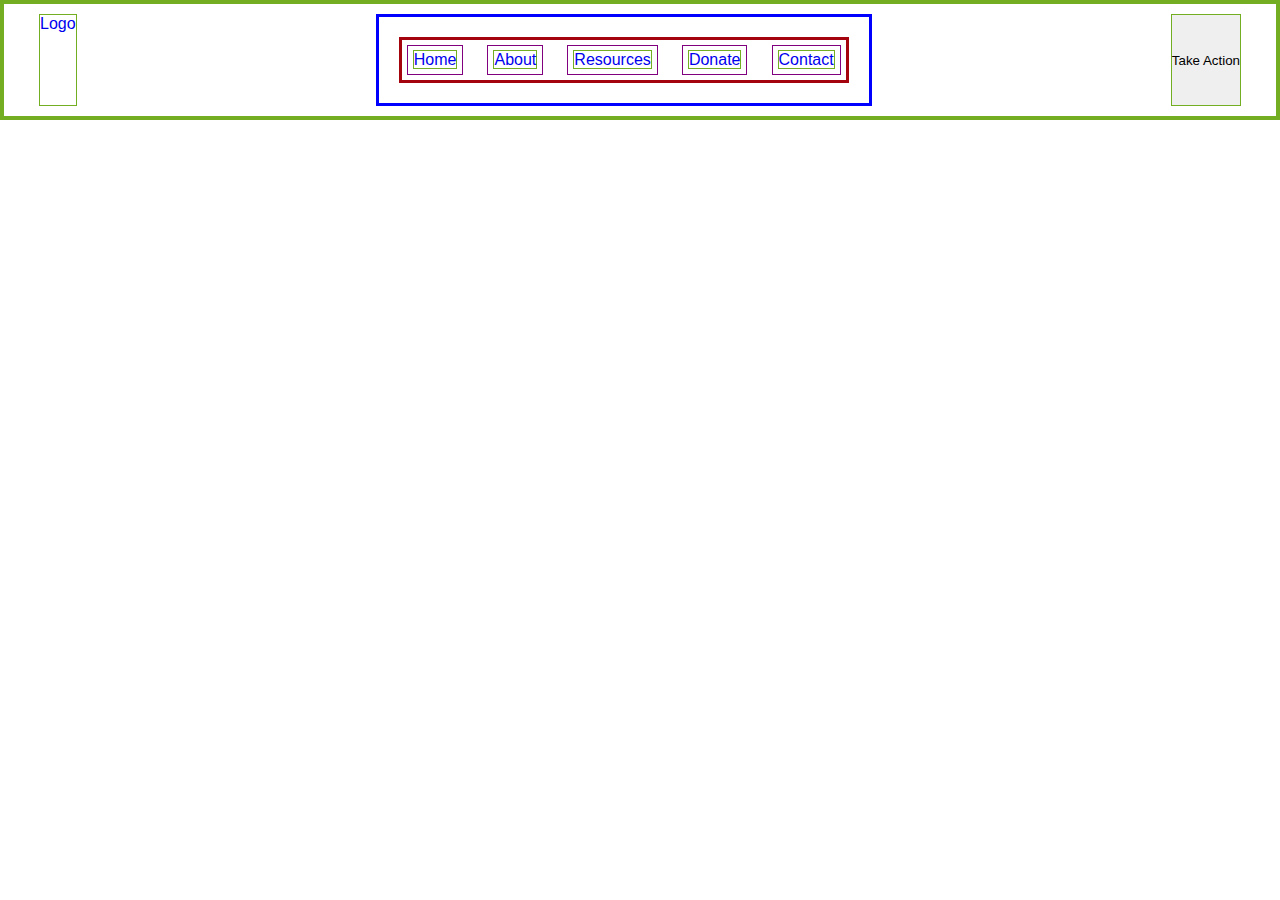
==== home.html @ 3db7fd25 "header wireframing" ====
<!DOCTYPE html>
<html lang="en">
  <head>
    <meta charset="utf-8" />
    <meta name="viewport" content="width=device-width, initial-scale=1" />
    <title>Home</title>
    <link rel="stylesheet" href="/style.css" />
  </head>
  <body class="league-gothic">
    <main>
      <!-- Header -->
      <header>
        
        <!-- Logo -->
        <a href="#">Logo</a>

        <!-- Navigation bar -->
        <nav>
          <!-- Nav elements -->
          <ul>
            <li>
              <a href="#">Home</a>
            </li>
            <li>
              <a href="#">About</a>
            </li>
            <li>
              <a href="#">Resources</a>
            </li>
            <li>
              <a href="#">Donate</a>
            </li>
            <li>
              <a href="#">Contact</a>
            </li>
          </ul>
        </nav>

        <!-- Take Action Button -->
        <button>Take Action</button>

      </header>

      <!-- Hero -->
      <!-- <section>
        <div>
          <h1></h1>
          <h2></h2>
          <button>Take Action</button>
        </div>
      </section> -->

      
    </main>
  </body>
</html>
---- style.css ----
* {
  border: 1px solid #73ad21;
  margin: 0;
  padding: 0;
}

/* Colors */
:root {
  --primary-red: #ee2a35;
  --secondary-red: #a4040d;
  --primary-green: #009736;
  --secondary-green: #015f23;
  --dark-gray: #767373;
  --light-gray: #efefef;
}

/* Fonts */
.league-gothic {
  font-family: "League Gothic", sans-serif;
  font-optical-sizing: auto;
  font-weight: 400;
  font-style: normal;
  font-variation-settings: "wdth" 100;
}

.quattrocento-regular {
  font-family: "Quattrocento", serif;
  font-weight: 400;
  font-style: normal;
}

.quattrocento-bold {
  font-family: "Quattrocento", serif;
  font-weight: 700;
  font-style: normal;
}

/* Header and Nav */
header {
  padding: 10px 35px;
  display: flex;
  justify-content: space-between;
  flex-wrap: wrap;
  position: sticky;
  top: 0;
  z-index: 9999;
}

header a {
  text-decoration: none;
}

nav {
  border: 3px solid blue;
  height: 50%;
  width: 450px;
  padding: 20px;
}

nav ul {
  list-style: none;
  border: 3px solid #a4040d;
  display: flex;
  justify-content: space-between;
  flex-wrap: wrap;
}

ul li {
  display: inline-block;
  margin: 5px;
  padding: 5px;
  border-color: purple;
}
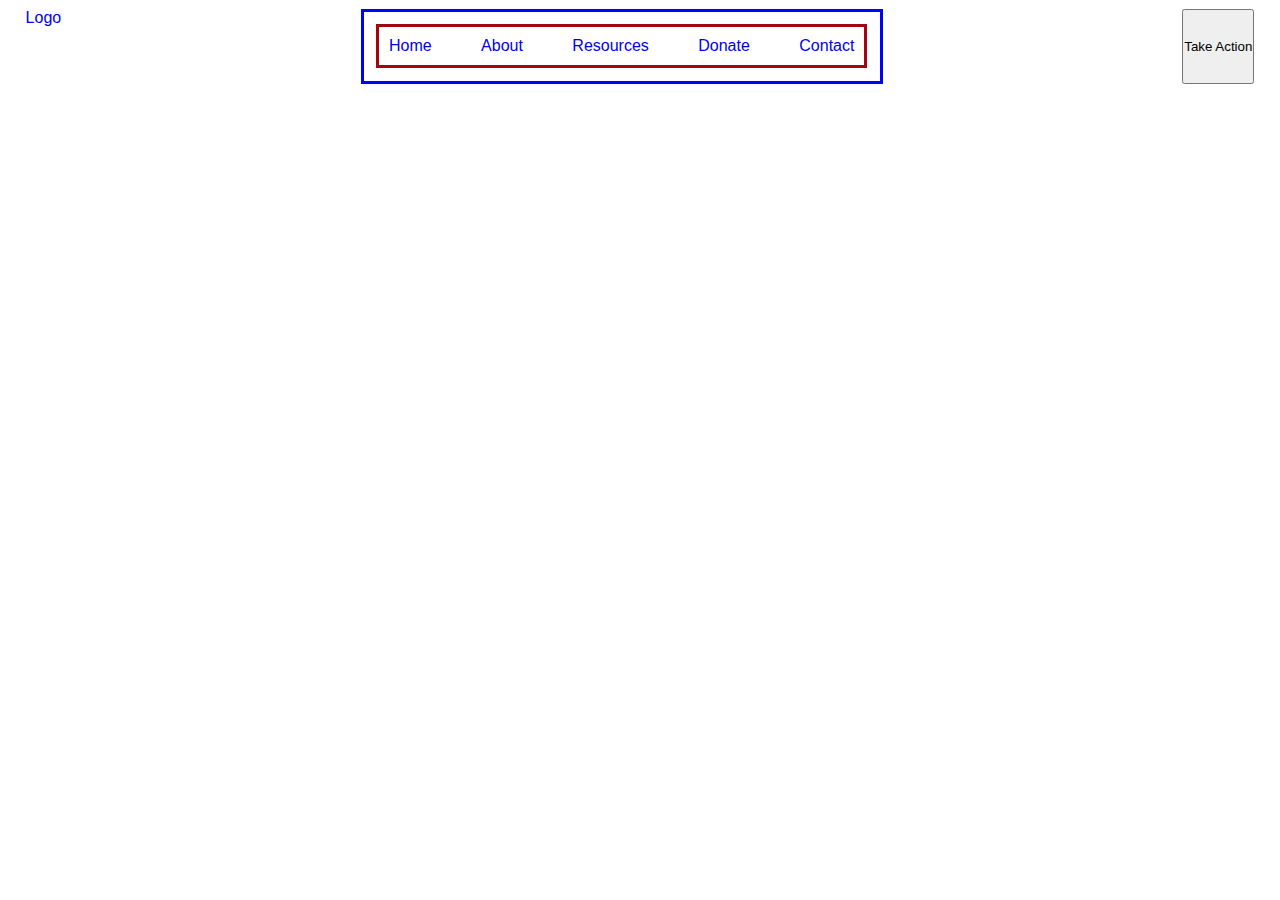
==== commit 6e86f728: "dropdown resources nav" ====
--- a/home.html
+++ b/home.html
@@ -24,8 +24,13 @@
             <li>
               <a href="#">About</a>
             </li>
-            <li>
-              <a href="#">Resources</a>
+            <li class="dropdown">
+              <a class="dropbtn" href="#">Resources</a>
+              <div class="dropdown-content">
+                <a href="#">Link 1</a>
+                <a href="#">Link 2</a>
+                <a href="#">Link 3</a>
+              </div>
             </li>
             <li>
               <a href="#">Donate</a>
--- a/style.css
+++ b/style.css
@@ -1,5 +1,5 @@
 * {
-  border: 1px solid #73ad21;
+  /* border: 1px solid #73ad21; */
   margin: 0;
   padding: 0;
 }
@@ -37,7 +37,7 @@
 
 /* Header and Nav */
 header {
-  padding: 10px 35px;
+  padding: 1vh 2vw;
   display: flex;
   justify-content: space-between;
   flex-wrap: wrap;
@@ -53,8 +53,8 @@
 nav {
   border: 3px solid blue;
   height: 50%;
-  width: 450px;
-  padding: 20px;
+  width: 40%;
+  padding: 1%;
 }
 
 nav ul {
@@ -71,3 +71,37 @@
   padding: 5px;
   border-color: purple;
 }
+
+.dropdown {
+  display: inline-block;
+}
+
+.dropdown-content {
+  display: none;
+  position: absolute;
+  background-color: #f9f9f9;
+  min-width: 160px;
+  box-shadow: 0px 8px 16px 0px rgba(0,0,0,0.2);
+  z-index: 1;
+}
+
+.dropdown-content a {
+  color: black;
+  padding: 12px 16px;
+  text-decoration: none;
+  display: block;
+  text-align: left;
+  border-bottom: 1px solid black;
+}
+
+li a:hover, .dropdown:hover .dropbtn{
+  color: black;
+}
+
+.dropdown:hover .dropdown-content {
+  display: block;
+}
+
+.dropdown-content a:hover {
+  background-color: #e4dfdf;
+}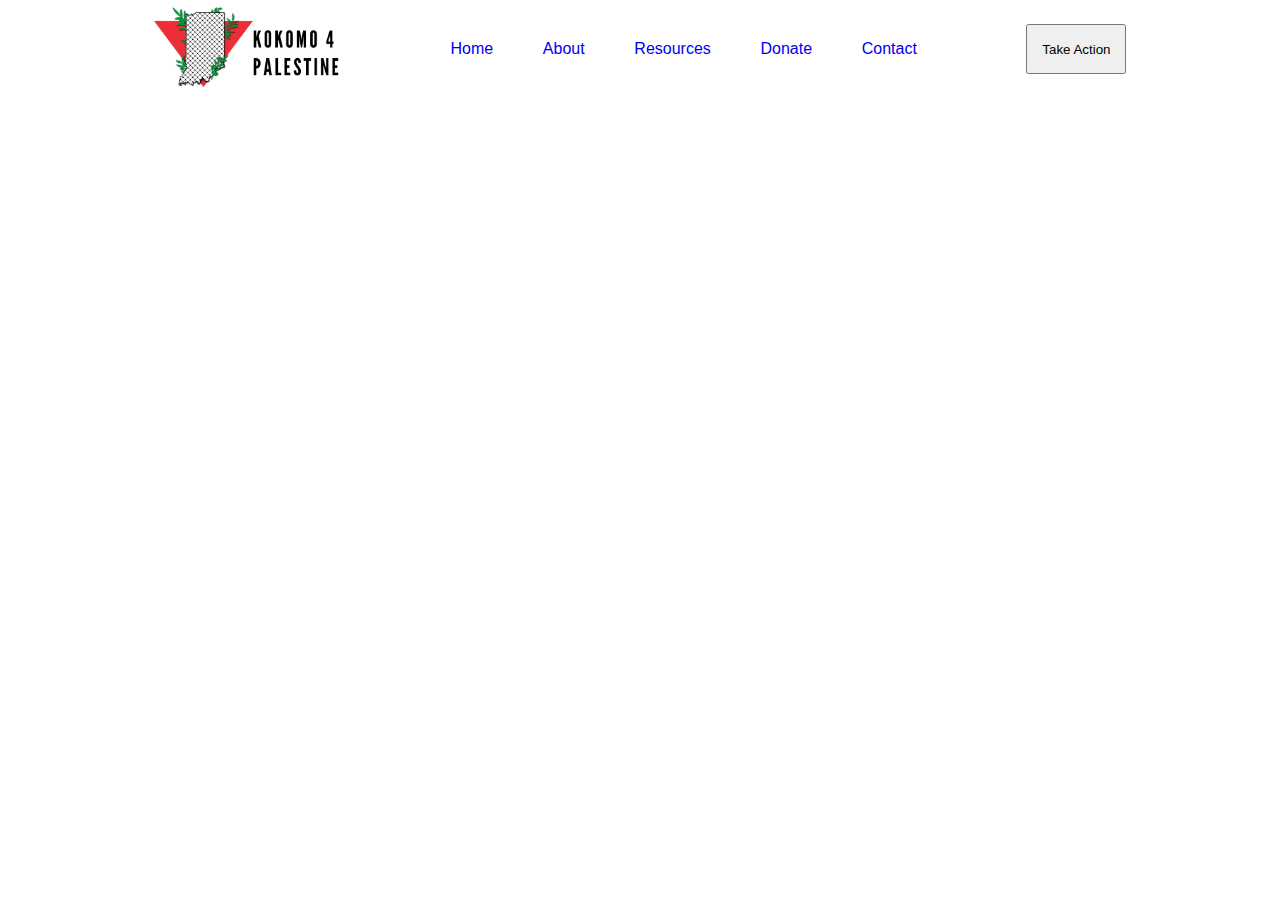
==== commit 08a0fe99: "responsive screen sizing for nav and added logo" ====
--- a/home.html
+++ b/home.html
@@ -4,7 +4,7 @@
     <meta charset="utf-8" />
     <meta name="viewport" content="width=device-width, initial-scale=1" />
     <title>Home</title>
-    <link rel="stylesheet" href="/style.css" />
+    <link rel="stylesheet" href="/assets/style.css" />
   </head>
   <body class="league-gothic">
     <main>
@@ -12,7 +12,9 @@
       <header>
         
         <!-- Logo -->
-        <a href="#">Logo</a>
+        <a href="#">
+          <img id="logo" src="/assets/imgs/K4P_logo.png" alt="">
+        </a>
 
         <!-- Navigation bar -->
         <nav>
--- a/assets/style.css
+++ b/assets/style.css
@@ -0,0 +1,139 @@
+* {
+  /* border: 1px solid #73ad21; */
+  margin: 0;
+  padding: 0;
+}
+
+/* Colors */
+:root {
+  --primary-red: #ee2a35;
+  --secondary-red: #a4040d;
+  --primary-green: #009736;
+  --secondary-green: #015f23;
+  --dark-gray: #767373;
+  --light-gray: #efefef;
+}
+
+/* Fonts */
+.league-gothic {
+  font-family: "League Gothic", sans-serif;
+  font-optical-sizing: auto;
+  font-weight: 400;
+  font-style: normal;
+  font-variation-settings: "wdth" 100;
+}
+
+.quattrocento-regular {
+  font-family: "Quattrocento", serif;
+  font-weight: 400;
+  font-style: normal;
+}
+
+.quattrocento-bold {
+  font-family: "Quattrocento", serif;
+  font-weight: 700;
+  font-style: normal;
+}
+
+/* Header and Nav */
+header {
+  padding: 0.8vh 12vw;
+  display: flex;
+  justify-content: space-between;
+  flex-wrap: wrap;
+  position: sticky;
+  top: 0;
+  z-index: 9999;
+  align-items: center;
+  border-color: aqua;
+  align-content: center;
+}
+
+#logo{
+  height: 80px;
+}
+
+header button {
+  height: 50px;
+  width: 100px;
+
+}
+
+header a {
+  text-decoration: none;
+}
+
+nav {
+  /* border: 3px solid blue; */
+  height: 50%;
+  width: 50%;
+}
+
+nav ul {
+  list-style: none;
+  /* border: 3px solid #a4040d; */
+  display: flex;
+  justify-content: space-between;
+  flex-wrap: wrap;
+}
+
+ul li {
+  display: inline-block;
+  margin: 5px;
+  padding: 5px;
+  /* border-color: purple; */
+}
+
+.dropdown {
+  display: inline-block;
+}
+
+.dropdown-content {
+  display: none;
+  position: absolute;
+  background-color: #f9f9f9;
+  min-width: 160px;
+  box-shadow: 0px 8px 16px 0px rgba(0,0,0,0.2);
+  z-index: 1;
+}
+
+.dropdown-content a {
+  color: black;
+  padding: 12px 16px;
+  text-decoration: none;
+  display: block;
+  text-align: left;
+  border-bottom: 1px solid black;
+}
+
+li a:hover, .dropdown:hover .dropbtn{
+  color: black;
+}
+
+.dropdown:hover .dropdown-content {
+  display: block;
+}
+
+.dropdown-content a:hover {
+  background-color: #e4dfdf;
+}
+
+
+
+@media screen and (max-width: 1200px) {
+  header {
+    padding: 0.8vh 6vw;
+  }
+}
+
+/* MEDIA QUERY FOR SMALLER DESKTOP SCREENS AND SMALLER */
+@media screen and (max-width: 980px) {
+  header {
+    padding: 0.8vh 4vw;
+  }
+}
+
+/* MEDIA QUERY FOR TABLETS AND SMALLER */
+@media screen and (max-width: 768px) {
+ 
+}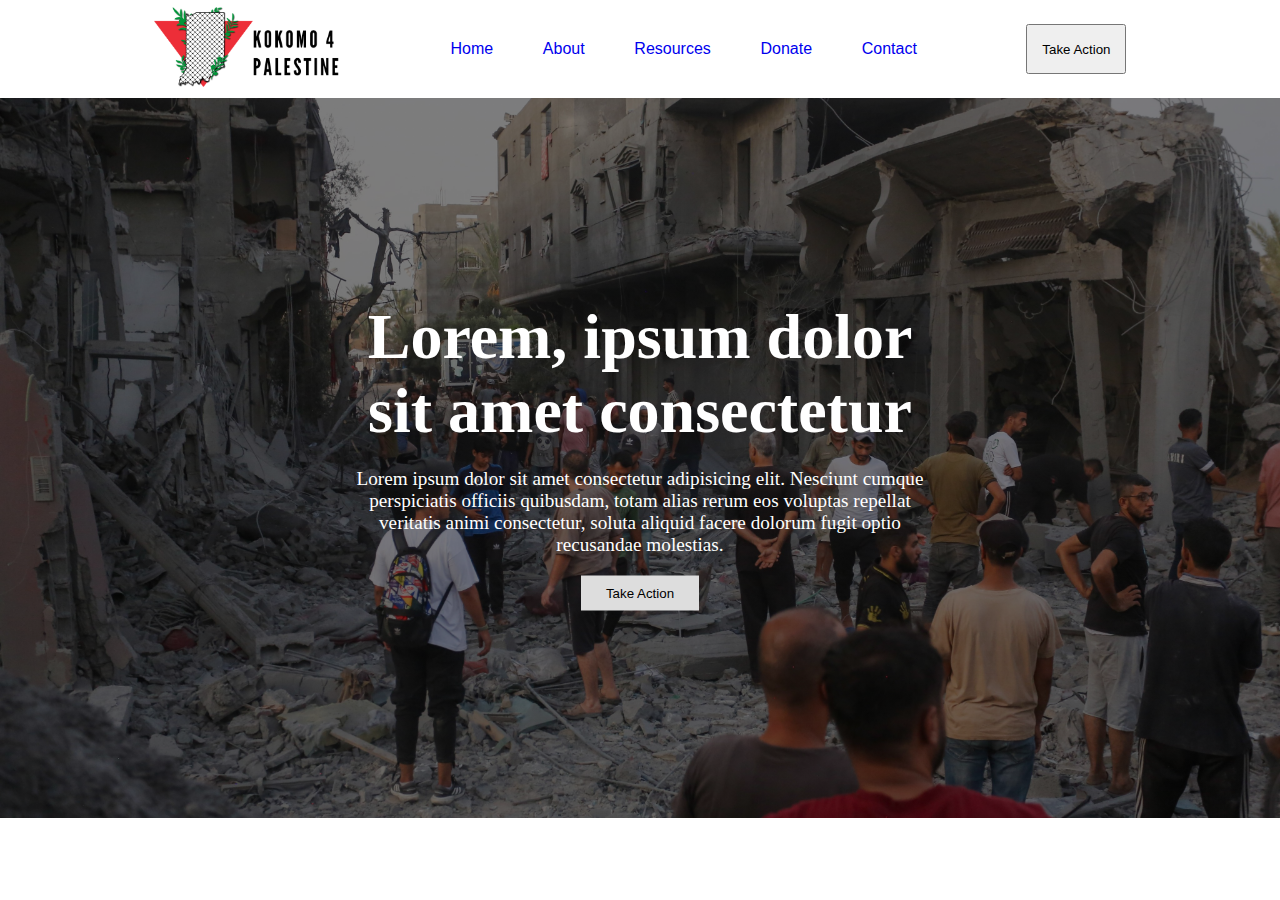
==== commit 4246de3c: "hero img" ====
--- a/home.html
+++ b/home.html
@@ -6,10 +6,10 @@
     <title>Home</title>
     <link rel="stylesheet" href="/assets/style.css" />
   </head>
-  <body class="league-gothic">
+  <body >
     <main>
       <!-- Header -->
-      <header>
+      <header class="league-gothic">
         
         <!-- Logo -->
         <a href="#">
@@ -49,13 +49,13 @@
       </header>
 
       <!-- Hero -->
-      <!-- <section>
-        <div>
-          <h1></h1>
-          <h2></h2>
+      <div class="hero-image">
+        <div class="hero-text">
+          <h1>Lorem, ipsum dolor sit amet consectetur</h1>
+          <p>Lorem ipsum dolor sit amet consectetur adipisicing elit. Nesciunt cumque perspiciatis officiis quibusdam, totam alias rerum eos voluptas repellat veritatis animi consectetur, soluta aliquid facere dolorum fugit optio recusandae molestias.</p>
           <button>Take Action</button>
         </div>
-      </section> -->
+      </div>
 
       
     </main>
--- a/assets/style.css
+++ b/assets/style.css
@@ -118,7 +118,63 @@
   background-color: #e4dfdf;
 }
 
+/* Hero Img */
 
+.hero-image {
+  background-image: linear-gradient(rgba(0, 0, 0, 0.5), rgba(0, 0, 0, 0.5)), url(/assets/imgs/sample.jpg);
+  height: 80vh;
+  background-position: center;
+  background-repeat: no-repeat;
+  background-size: cover;
+}
+
+.hero-text {
+  text-align: center;
+  position: absolute;
+  top: 50%;
+  left: 50%;
+  transform: translate(-50%, -50%);
+  padding: 10px;
+  color: white;
+}
+
+.hero-text h1 {
+  font-size: 4rem;
+  padding: 10px;
+}
+
+.hero-text p {
+  font-size: 1.2rem;
+  padding: 10px;
+  margin-bottom: 10px;
+}
+
+.hero-text button {
+  border: 3px solid white;
+  border: none;
+  outline: 0;
+  display: inline-block;
+  padding: 10px 25px;
+  color: black;
+  background-color: #ddd;
+  text-align: center;
+  cursor: pointer;
+  
+}
+
+.hero-text button:hover {
+  background-color: #555;
+  color: white;
+}
+
+
+
+
+
+
+
+
+/* Responsive Screen Size */
 
 @media screen and (max-width: 1200px) {
   header {
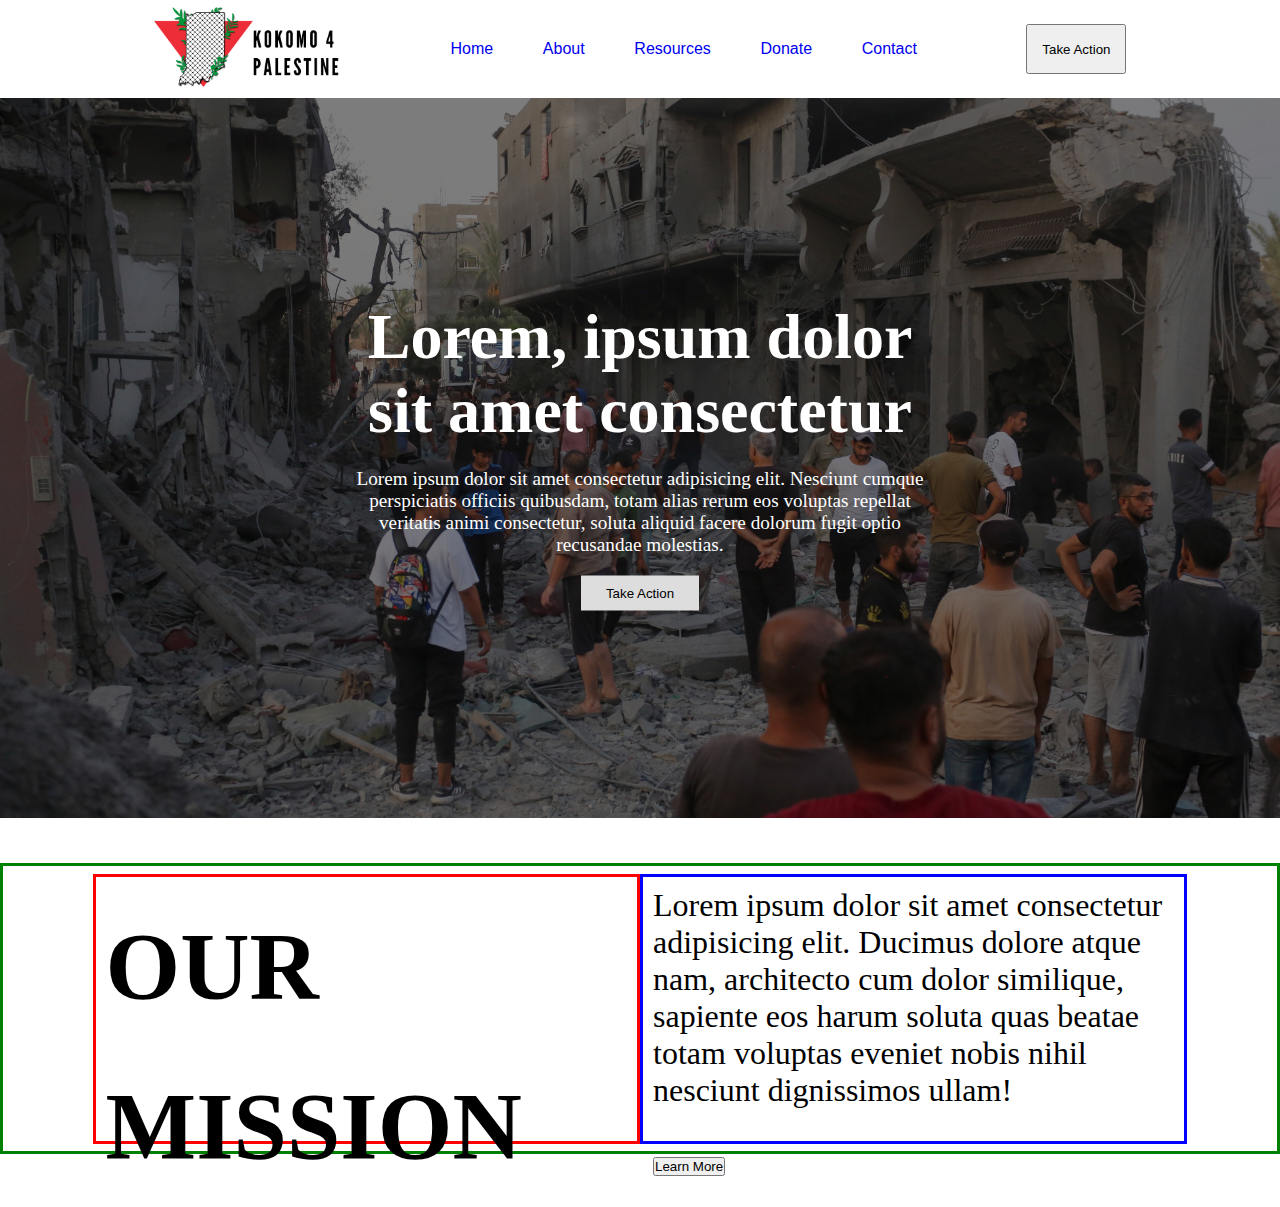
==== commit 13bd0d11: "mission statement" ====
--- a/home.html
+++ b/home.html
@@ -6,14 +6,13 @@
     <title>Home</title>
     <link rel="stylesheet" href="/assets/style.css" />
   </head>
-  <body >
+  <body>
     <main>
       <!-- Header -->
       <header class="league-gothic">
-        
         <!-- Logo -->
         <a href="#">
-          <img id="logo" src="/assets/imgs/K4P_logo.png" alt="">
+          <img id="logo" src="/assets/imgs/K4P_logo.png" alt="" />
         </a>
 
         <!-- Navigation bar -->
@@ -45,19 +44,35 @@
 
         <!-- Take Action Button -->
         <button>Take Action</button>
-
       </header>
 
       <!-- Hero -->
       <div class="hero-image">
         <div class="hero-text">
           <h1>Lorem, ipsum dolor sit amet consectetur</h1>
-          <p>Lorem ipsum dolor sit amet consectetur adipisicing elit. Nesciunt cumque perspiciatis officiis quibusdam, totam alias rerum eos voluptas repellat veritatis animi consectetur, soluta aliquid facere dolorum fugit optio recusandae molestias.</p>
+          <p>
+            Lorem ipsum dolor sit amet consectetur adipisicing elit. Nesciunt
+            cumque perspiciatis officiis quibusdam, totam alias rerum eos
+            voluptas repellat veritatis animi consectetur, soluta aliquid facere
+            dolorum fugit optio recusandae molestias.
+          </p>
           <button>Take Action</button>
         </div>
       </div>
 
-      
+      <!-- Mission Statement -->
+      <div class="row" id="mission">
+        <h2 class="column">OUR MISSION</h2>
+        <div class="column">
+          <p>
+            Lorem ipsum dolor sit amet consectetur adipisicing elit. Ducimus
+            dolore atque nam, architecto cum dolor similique, sapiente eos harum
+            soluta quas beatae totam voluptas eveniet nobis nihil nesciunt
+            dignissimos ullam!
+          </p>
+          <button>Learn More</button>
+        </div>
+      </div>
     </main>
   </body>
 </html>
--- a/assets/style.css
+++ b/assets/style.css
@@ -37,6 +37,7 @@
 
 /* Header and Nav */
 header {
+  background-color: white;
   padding: 0.8vh 12vw;
   display: flex;
   justify-content: space-between;
@@ -49,14 +50,13 @@
   align-content: center;
 }
 
-#logo{
+#logo {
   height: 80px;
 }
 
 header button {
   height: 50px;
   width: 100px;
-
 }
 
 header a {
@@ -93,7 +93,7 @@
   position: absolute;
   background-color: #f9f9f9;
   min-width: 160px;
-  box-shadow: 0px 8px 16px 0px rgba(0,0,0,0.2);
+  box-shadow: 0px 8px 16px 0px rgba(0, 0, 0, 0.2);
   z-index: 1;
 }
 
@@ -106,7 +106,8 @@
   border-bottom: 1px solid black;
 }
 
-li a:hover, .dropdown:hover .dropbtn{
+li a:hover,
+.dropdown:hover .dropbtn {
   color: black;
 }
 
@@ -121,7 +122,8 @@
 /* Hero Img */
 
 .hero-image {
-  background-image: linear-gradient(rgba(0, 0, 0, 0.5), rgba(0, 0, 0, 0.5)), url(/assets/imgs/sample.jpg);
+  background-image: linear-gradient(rgba(0, 0, 0, 0.5), rgba(0, 0, 0, 0.5)),
+    url(/assets/imgs/sample.jpg);
   height: 80vh;
   background-position: center;
   background-repeat: no-repeat;
@@ -159,7 +161,6 @@
   background-color: #ddd;
   text-align: center;
   cursor: pointer;
-  
 }
 
 .hero-text button:hover {
@@ -167,12 +168,44 @@
   color: white;
 }
 
-
-
-
-
-
-
+/* Mission Statement */
+
+#mission {
+  border: 3px solid green;
+  height: 30vh;
+  padding: 0.8vh 7vw;
+  margin-top: 5vh;
+}
+
+#mission div {
+  border: 3px solid blue;
+  align-content: center;
+}
+
+#mission h2 {
+  border: 3px solid red;
+  font-size: 6rem;
+  line-height: 10rem;
+  word-spacing: 100rem;
+  padding: 10px;
+}
+
+#mission p {
+  font-size: 2rem;
+  margin-bottom: 3rem;
+}
+
+.row {
+  display: -webkit-flex;
+  display: flex;
+}
+
+.column {
+  -webkit-flex: 1;
+  -ms-flex: 1;
+  flex: 1;
+  padding: 10px;
+}
 
 /* Responsive Screen Size */
 
@@ -191,5 +224,14 @@
 
 /* MEDIA QUERY FOR TABLETS AND SMALLER */
 @media screen and (max-width: 768px) {
- 
-}+  .row {
+    -webkit-flex-direction: column;
+    flex-direction: column;
+  }
+
+  #mission {
+    border: 3px solid red;
+    height: 20vh;
+    padding: 0.2vh 2vw;
+  }
+}
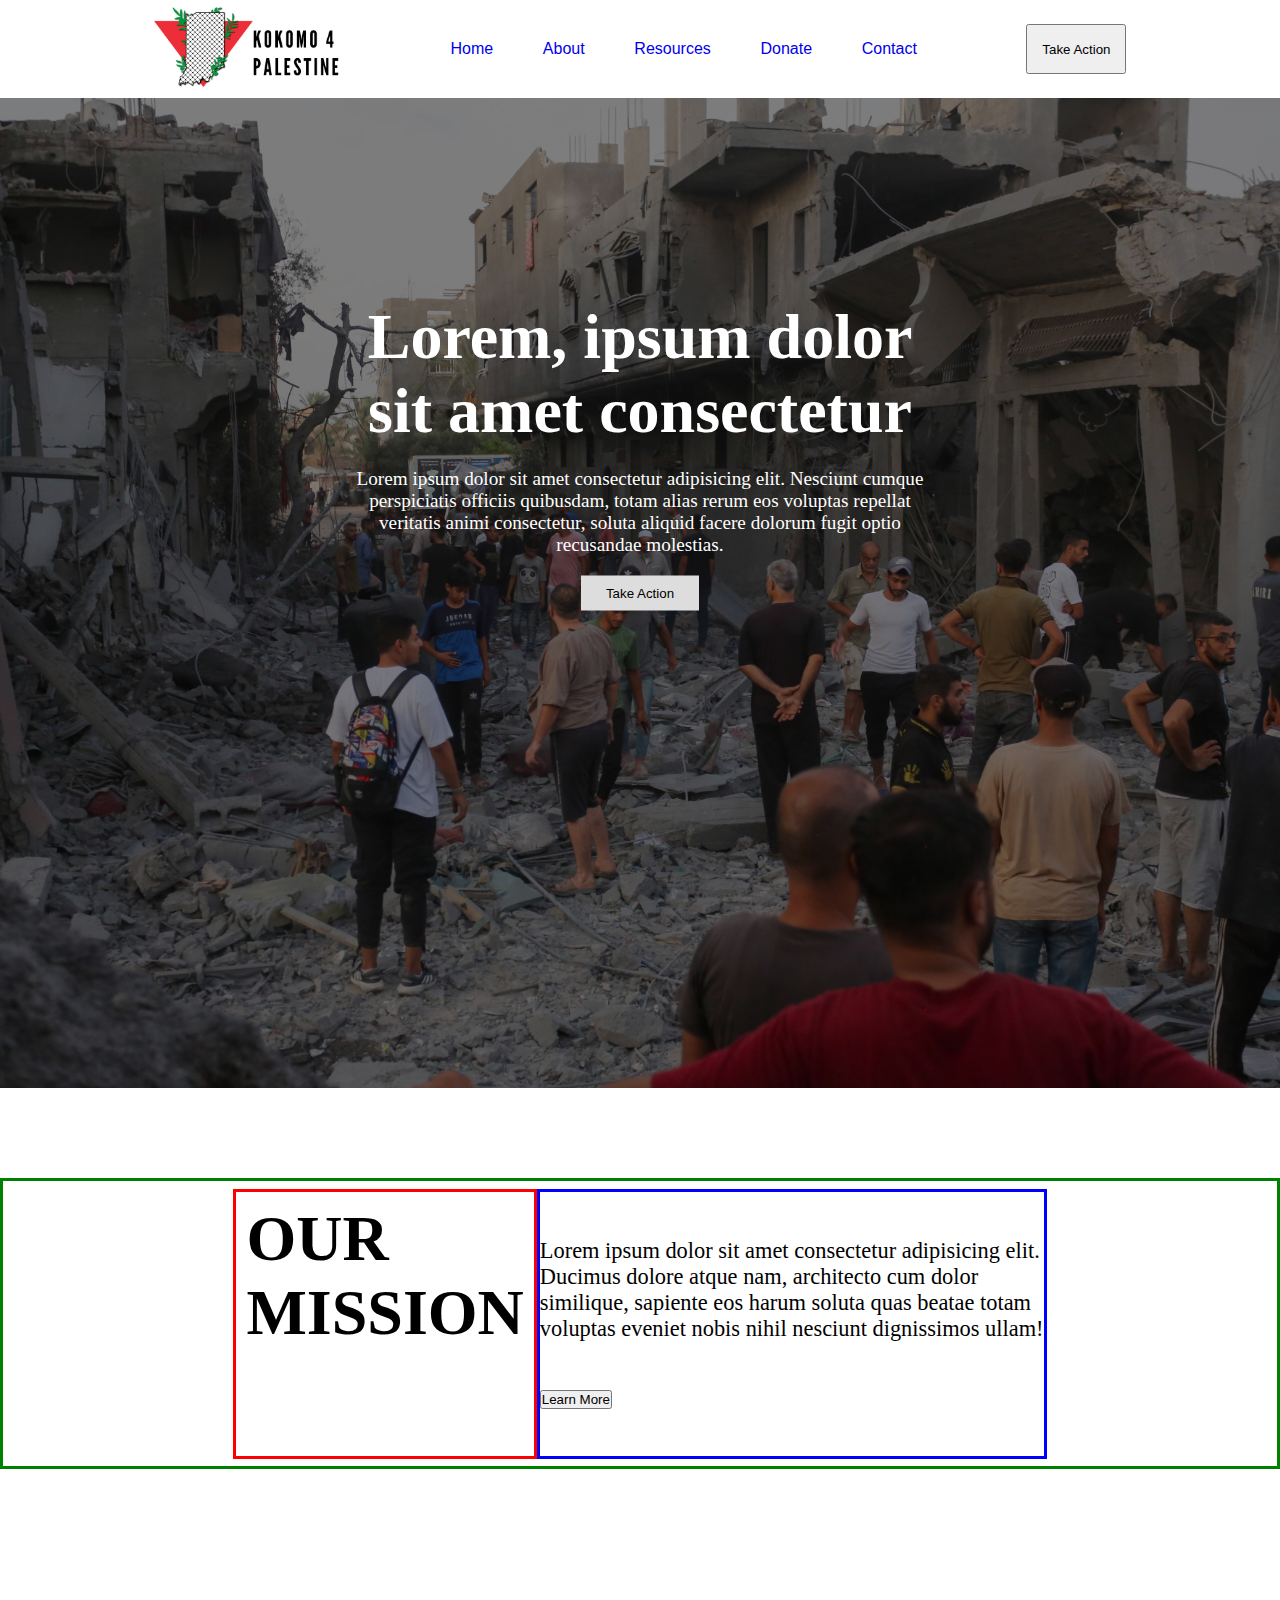
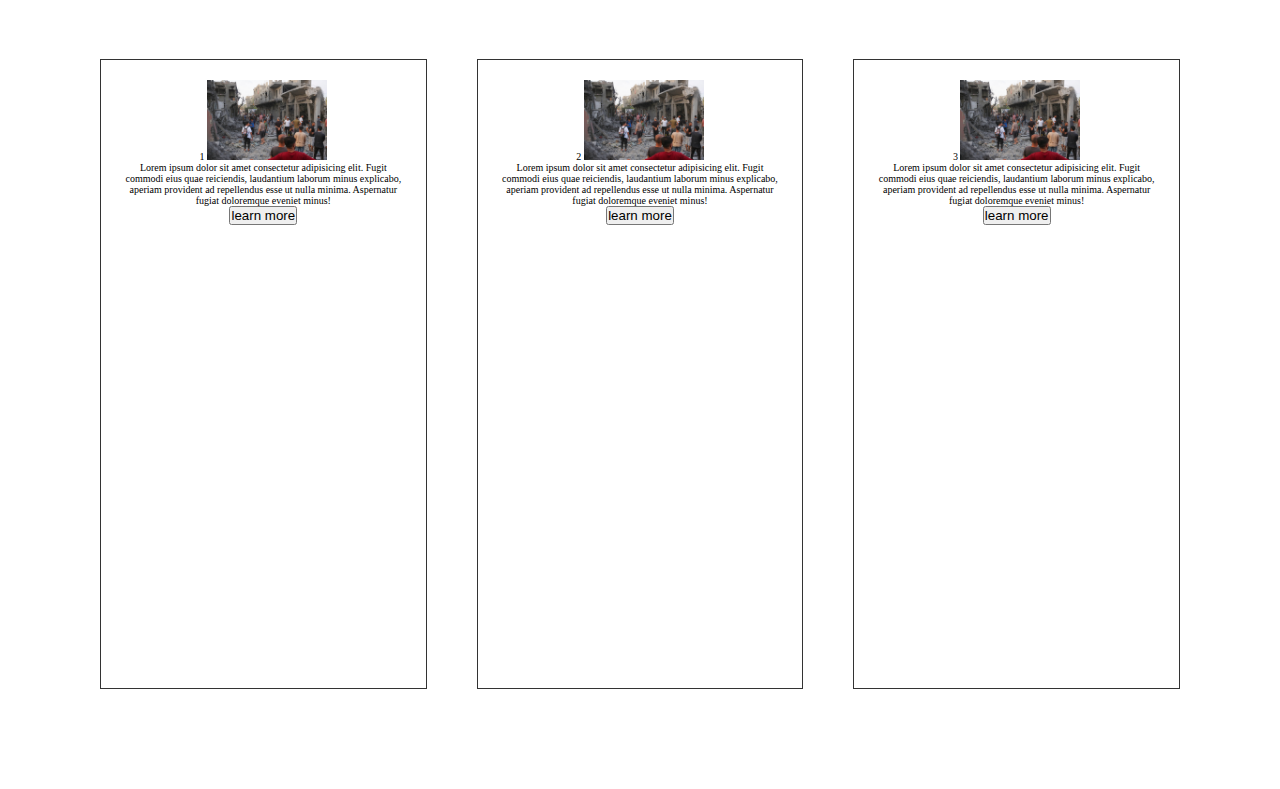
==== commit bc6036d8: "mission statement update, added first draft of cards" ====
--- a/home.html
+++ b/home.html
@@ -7,7 +7,7 @@
     <link rel="stylesheet" href="/assets/style.css" />
   </head>
   <body>
-    <main>
+    
       <!-- Header -->
       <header class="league-gothic">
         <!-- Logo -->
@@ -45,7 +45,7 @@
         <!-- Take Action Button -->
         <button>Take Action</button>
       </header>
-
+      <main>
       <!-- Hero -->
       <div class="hero-image">
         <div class="hero-text">
@@ -61,9 +61,9 @@
       </div>
 
       <!-- Mission Statement -->
-      <div class="row" id="mission">
-        <h2 class="column">OUR MISSION</h2>
-        <div class="column">
+      <div id="mission">
+        <h2 >OUR MISSION</h2>
+        <div >
           <p>
             Lorem ipsum dolor sit amet consectetur adipisicing elit. Ducimus
             dolore atque nam, architecto cum dolor similique, sapiente eos harum
@@ -73,6 +73,35 @@
           <button>Learn More</button>
         </div>
       </div>
+
+      <!-- Cards -->
+      <div>
+        <div class="home-card-container">
+          <div class="home-card-item">1
+            <img src="./assets/imgs/sample.jpg" alt="">
+            <div>
+              <p>Lorem ipsum dolor sit amet consectetur adipisicing elit. Fugit commodi eius quae reiciendis, laudantium laborum minus explicabo, aperiam provident ad repellendus esse ut nulla minima. Aspernatur fugiat doloremque eveniet minus!</p>
+              <button>learn more</button>
+            </div>
+          </div>
+          <div class="home-card-item">2
+
+            <img src="./assets/imgs/sample.jpg" alt="">
+            <div>
+              <p>Lorem ipsum dolor sit amet consectetur adipisicing elit. Fugit commodi eius quae reiciendis, laudantium laborum minus explicabo, aperiam provident ad repellendus esse ut nulla minima. Aspernatur fugiat doloremque eveniet minus!</p>
+              <button>learn more</button>
+          </div>
+          
+        </div>
+      <div class="home-card-item">3
+        <img src="./assets/imgs/sample.jpg" alt="">
+        <div>
+          <p>Lorem ipsum dolor sit amet consectetur adipisicing elit. Fugit commodi eius quae reiciendis, laudantium laborum minus explicabo, aperiam provident ad repellendus esse ut nulla minima. Aspernatur fugiat doloremque eveniet minus!</p>
+          <button>learn more</button>
+      </div>  
+      </div>
+    </div>
+    </div>
     </main>
   </body>
 </html>
--- a/assets/style.css
+++ b/assets/style.css
@@ -124,7 +124,7 @@
 .hero-image {
   background-image: linear-gradient(rgba(0, 0, 0, 0.5), rgba(0, 0, 0, 0.5)),
     url(/assets/imgs/sample.jpg);
-  height: 80vh;
+  height: 110vh;
   background-position: center;
   background-repeat: no-repeat;
   background-size: cover;
@@ -173,28 +173,33 @@
 #mission {
   border: 3px solid green;
   height: 30vh;
-  padding: 0.8vh 7vw;
-  margin-top: 5vh;
+  padding: 0.8vh 18vw;
+  margin-top: 10vh;
+  display: flex;
 }
 
 #mission div {
   border: 3px solid blue;
   align-content: center;
+  width: 65%;
+  float: left;
 }
 
 #mission h2 {
   border: 3px solid red;
-  font-size: 6rem;
-  line-height: 10rem;
+  font-size: 4rem;
+  /* line-height: 4rem; */
   word-spacing: 100rem;
   padding: 10px;
+  width: 35%;
+  float: left;
 }
 
 #mission p {
-  font-size: 2rem;
+  font-size: 1.4rem;
   margin-bottom: 3rem;
 }
-
+/* 
 .row {
   display: -webkit-flex;
   display: flex;
@@ -205,7 +210,31 @@
   -ms-flex: 1;
   flex: 1;
   padding: 10px;
-}
+} */
+
+.home-card-container {
+  margin-top: 10vh;
+  display: grid;
+  column-gap: 50px;
+  height: 70vh;
+  grid-template-columns: auto auto auto;
+  /* background-color: #2196F3; */
+  padding: 100px;
+}
+
+.home-card-item {
+  background-color: rgba(255, 255, 255, 0.8);
+  border: 1px solid rgba(0, 0, 0, 0.8);
+  padding: 20px;
+  font-size: 10px;
+  text-align: center;
+  
+}
+
+.home-card-item img {
+  height: 80px;
+}
+
 
 /* Responsive Screen Size */
 
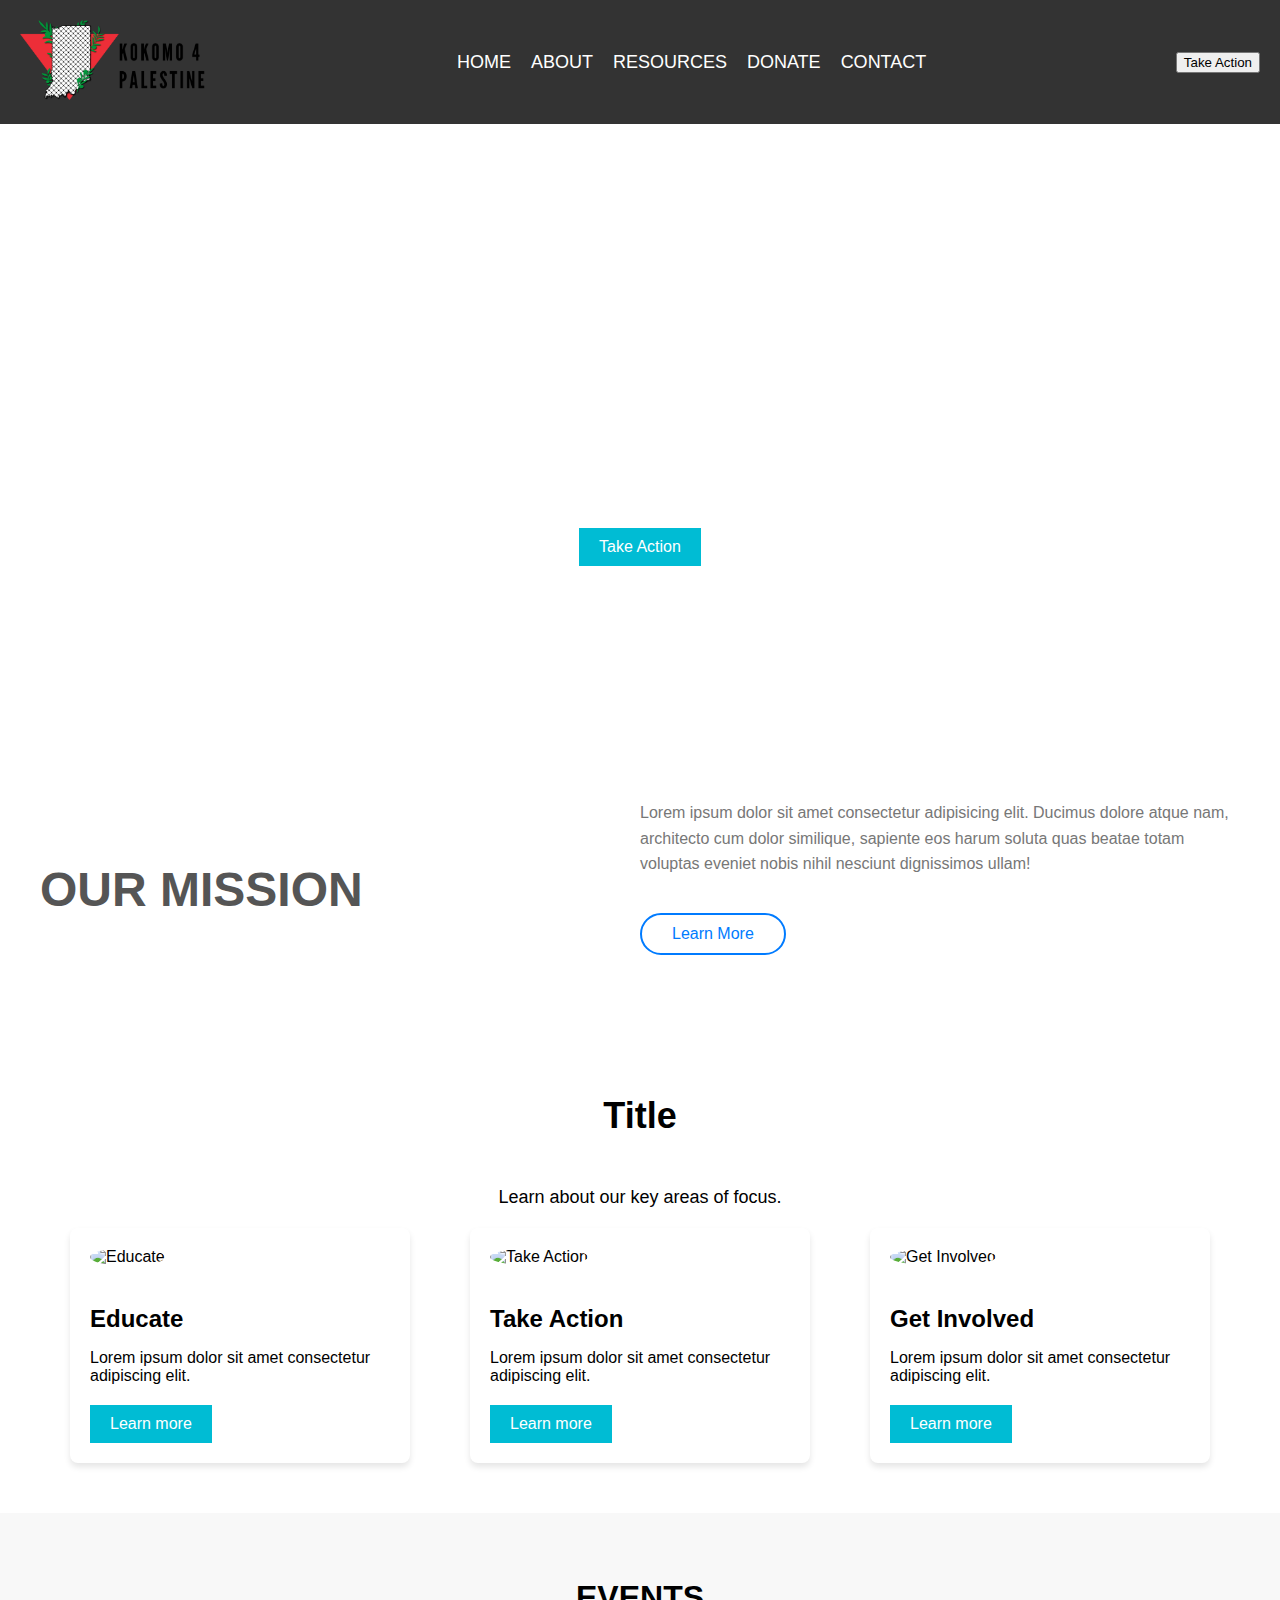
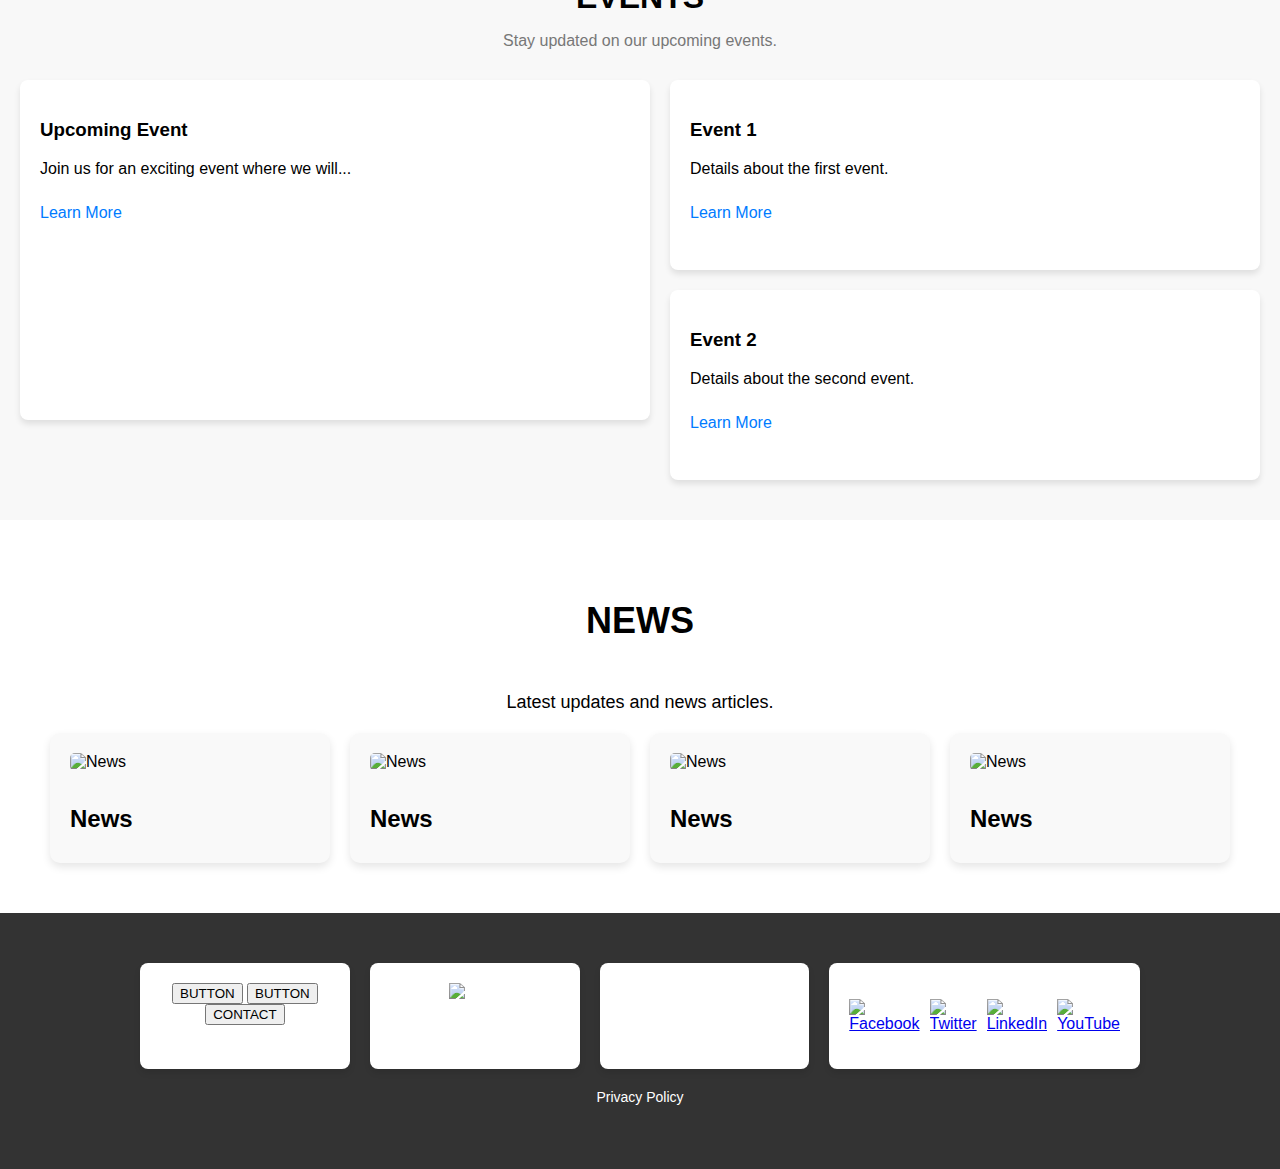
==== commit 6f07716a: "home page" ====
--- a/home.html
+++ b/home.html
@@ -7,24 +7,19 @@
     <link rel="stylesheet" href="/assets/style.css" />
   </head>
   <body>
-    
+    <main>
       <!-- Header -->
       <header class="league-gothic">
         <!-- Logo -->
         <a href="#">
-          <img id="logo" src="/assets/imgs/K4P_logo.png" alt="" />
+          <img id="logo" src="/assets/imgs/K4P_logo.png" alt="Kokomo for Palestine Logo" />
         </a>
 
         <!-- Navigation bar -->
-        <nav>
-          <!-- Nav elements -->
+         <nav>
           <ul>
-            <li>
-              <a href="#">Home</a>
-            </li>
-            <li>
-              <a href="#">About</a>
-            </li>
+            <li><a href="#">Home</a></li>
+            <li><a href="#">About</a></li>
             <li class="dropdown">
               <a class="dropbtn" href="#">Resources</a>
               <div class="dropdown-content">
@@ -33,75 +28,147 @@
                 <a href="#">Link 3</a>
               </div>
             </li>
-            <li>
-              <a href="#">Donate</a>
-            </li>
-            <li>
-              <a href="#">Contact</a>
-            </li>
+            <li><a href="#">Donate</a></li>
+            <li><a href="#">Contact</a></li>
           </ul>
         </nav>
 
         <!-- Take Action Button -->
         <button>Take Action</button>
       </header>
-      <main>
+
       <!-- Hero -->
-      <div class="hero-image">
+      <section class="hero-image">
         <div class="hero-text">
           <h1>Lorem, ipsum dolor sit amet consectetur</h1>
           <p>
-            Lorem ipsum dolor sit amet consectetur adipisicing elit. Nesciunt
-            cumque perspiciatis officiis quibusdam, totam alias rerum eos
-            voluptas repellat veritatis animi consectetur, soluta aliquid facere
-            dolorum fugit optio recusandae molestias.
+            Lorem ipsum dolor sit amet consectetur adipisicing elit. Nesciunt cumque perspiciatis officiis quibusdam, totam alias rerum eos voluptas repellat veritatis animi consectetur, soluta aliquid facere dolorum fugit optio recusandae molestias.
           </p>
           <button>Take Action</button>
         </div>
+      </section>
+
+      <!-- Mission Section -->
+<section class="mission">
+  <div class="container">
+    <div class="mission-row">
+      <div class="mission-left">
+        <h2>OUR MISSION</h2>
       </div>
+      <div class="mission-right">
+        <p>
+          Lorem ipsum dolor sit amet consectetur adipisicing elit. Ducimus dolore atque nam, architecto cum dolor similique, sapiente eos harum soluta quas beatae totam voluptas eveniet nobis nihil nesciunt dignissimos ullam!
+        </p>
+        <button>Learn More</button>
+      </div>
+    </div>
+  </div>
+</section>
 
-      <!-- Mission Statement -->
-      <div id="mission">
-        <h2 >OUR MISSION</h2>
-        <div >
-          <p>
-            Lorem ipsum dolor sit amet consectetur adipisicing elit. Ducimus
-            dolore atque nam, architecto cum dolor similique, sapiente eos harum
-            soluta quas beatae totam voluptas eveniet nobis nihil nesciunt
-            dignissimos ullam!
-          </p>
-          <button>Learn More</button>
+      <!-- Educational, Action, Involvement Cards -->
+      <section class="services">
+        <h2>Title</h2>
+        <p class="card-description">Learn about our key areas of focus.</p>
+        <div class="row">
+          <div class="column card">
+            <img class="circular-img" src="/assets/imgs/placeholder-circle.png" alt="Educate" />
+            <h3>Educate</h3>
+            <p>Lorem ipsum dolor sit amet consectetur adipiscing elit.</p>
+            <button>Learn more</button>
+          </div>
+          <div class="column card">
+            <img class="circular-img" src="/assets/imgs/placeholder-circle.png" alt="Take Action" />
+            <h3>Take Action</h3>
+            <p>Lorem ipsum dolor sit amet consectetur adipiscing elit.</p>
+            <button>Learn more</button>
+          </div>
+          <div class="column card">
+            <img class="circular-img" src="/assets/imgs/placeholder-circle.png" alt="Get Involved" />
+            <h3>Get Involved</h3>
+            <p>Lorem ipsum dolor sit amet consectetur adipiscing elit.</p>
+            <button>Learn more</button>
+          </div>
         </div>
+      </section>
+
+<!-- Events Section -->
+<section class="events">
+  <h2>EVENTS</h2>
+  <p class="event-description">Stay updated on our upcoming events.</p>
+  <div class="events-row">
+    <div class="column event-large">
+      <h3>Upcoming Event</h3>
+      <p>Join us for an exciting event where we will...</p>
+      <a href="#" class="learn-more">Learn More</a>
+    </div>
+    <div class="event-small-wrapper">
+      <div class="column event-small">
+        <h3>Event 1</h3>
+        <p>Details about the first event.</p>
+        <a href="#" class="learn-more">Learn More</a>
       </div>
+      <div class="column event-small">
+        <h3>Event 2</h3>
+        <p>Details about the second event.</p>
+        <a href="#" class="learn-more">Learn More</a>
+      </div>
+    </div>
+  </div>
+</section>
 
-      <!-- Cards -->
-      <div>
-        <div class="home-card-container">
-          <div class="home-card-item">1
-            <img src="./assets/imgs/sample.jpg" alt="">
-            <div>
-              <p>Lorem ipsum dolor sit amet consectetur adipisicing elit. Fugit commodi eius quae reiciendis, laudantium laborum minus explicabo, aperiam provident ad repellendus esse ut nulla minima. Aspernatur fugiat doloremque eveniet minus!</p>
-              <button>learn more</button>
+
+
+      <!-- News Section -->
+      <section class="news">
+        <h2>NEWS</h2>
+        <p class="news-description">Latest updates and news articles.</p>
+        <div class="row">
+          <div class="column news-card">
+            <img class="square-img" src="/assets/imgs/placeholder-square.png" alt="News" />
+            <h3>News</h3>
+          </div>
+          <div class="column news-card">
+            <img class="square-img" src="/assets/imgs/placeholder-square.png" alt="News" />
+            <h3>News</h3>
+          </div>
+          <div class="column news-card">
+            <img class="square-img" src="/assets/imgs/placeholder-square.png" alt="News" />
+            <h3>News</h3>
+          </div>
+          <div class="column news-card">
+            <img class="square-img" src="/assets/imgs/placeholder-square.png" alt="News" />
+            <h3>News</h3>
+          </div>
+        </div>
+      </section>
+
+      <!-- Footer -->
+      <footer>
+        <div class="footer-content">
+          <div class="row">
+            <div class="column">
+              <button>BUTTON</button>
+              <button>BUTTON</button>
+              <button>CONTACT</button>
+            </div>
+            <div class="column">
+              <img src="/assets/imgs/logo.png" alt="Logo" />
+            </div>
+            <div class="column">
+              <p>About, Resources, Take Action</p>
+            </div>
+            <div class="column">
+              <ul class="social-icons">
+                <li><a href="#"><img src="/assets/imgs/facebook.png" alt="Facebook" /></a></li>
+                <li><a href="#"><img src="/assets/imgs/twitter.png" alt="Twitter" /></a></li>
+                <li><a href="#"><img src="/assets/imgs/linkedin.png" alt="LinkedIn" /></a></li>
+                <li><a href="#"><img src="/assets/imgs/youtube.png" alt="YouTube" /></a></li>
+              </ul>
             </div>
           </div>
-          <div class="home-card-item">2
-
-            <img src="./assets/imgs/sample.jpg" alt="">
-            <div>
-              <p>Lorem ipsum dolor sit amet consectetur adipisicing elit. Fugit commodi eius quae reiciendis, laudantium laborum minus explicabo, aperiam provident ad repellendus esse ut nulla minima. Aspernatur fugiat doloremque eveniet minus!</p>
-              <button>learn more</button>
-          </div>
-          
         </div>
-      <div class="home-card-item">3
-        <img src="./assets/imgs/sample.jpg" alt="">
-        <div>
-          <p>Lorem ipsum dolor sit amet consectetur adipisicing elit. Fugit commodi eius quae reiciendis, laudantium laborum minus explicabo, aperiam provident ad repellendus esse ut nulla minima. Aspernatur fugiat doloremque eveniet minus!</p>
-          <button>learn more</button>
-      </div>  
-      </div>
-    </div>
-    </div>
+        <p>Privacy Policy</p>
+      </footer>
     </main>
   </body>
-</html>
+</html>--- a/assets/style.css
+++ b/assets/style.css
@@ -1,91 +1,55 @@
-* {
-  /* border: 1px solid #73ad21; */
+/* General styles */
+body {
+  font-family: Arial, sans-serif;
   margin: 0;
   padding: 0;
-}
-
-/* Colors */
-:root {
-  --primary-red: #ee2a35;
-  --secondary-red: #a4040d;
-  --primary-green: #009736;
-  --secondary-green: #015f23;
-  --dark-gray: #767373;
-  --light-gray: #efefef;
-}
-
-/* Fonts */
-.league-gothic {
-  font-family: "League Gothic", sans-serif;
-  font-optical-sizing: auto;
-  font-weight: 400;
-  font-style: normal;
-  font-variation-settings: "wdth" 100;
-}
-
-.quattrocento-regular {
-  font-family: "Quattrocento", serif;
-  font-weight: 400;
-  font-style: normal;
-}
-
-.quattrocento-bold {
-  font-family: "Quattrocento", serif;
-  font-weight: 700;
-  font-style: normal;
-}
-
-/* Header and Nav */
+  box-sizing: border-box;
+}
+
+main {
+  padding: 0;
+  margin: 0;
+}
+
+/* Header styles */
 header {
-  background-color: white;
-  padding: 0.8vh 12vw;
   display: flex;
   justify-content: space-between;
-  flex-wrap: wrap;
-  position: sticky;
-  top: 0;
-  z-index: 9999;
   align-items: center;
-  border-color: aqua;
-  align-content: center;
+  padding: 20px;
+  background-color: #333;
 }
 
 #logo {
   height: 80px;
 }
 
-header button {
-  height: 50px;
-  width: 100px;
-}
-
-header a {
+nav ul {
+  list-style-type: none;
+  margin: 0;
+  padding: 0;
+  display: flex;
+  gap: 20px;
+}
+
+nav ul li {
+  display: inline-block;
+}
+
+nav ul li a {
   text-decoration: none;
-}
-
-nav {
-  /* border: 3px solid blue; */
-  height: 50%;
-  width: 50%;
-}
-
-nav ul {
-  list-style: none;
-  /* border: 3px solid #a4040d; */
-  display: flex;
-  justify-content: space-between;
-  flex-wrap: wrap;
-}
-
-ul li {
-  display: inline-block;
-  margin: 5px;
-  padding: 5px;
-  /* border-color: purple; */
-}
-
+  color: white;
+  font-size: 18px;
+  text-transform: uppercase;
+}
+
+nav ul li a:hover {
+  color: #00bcd4;
+}
+
+/* Dropdown menu */
 .dropdown {
-  display: inline-block;
+  position: relative;
 }
 
 .dropdown-content {
@@ -93,8 +57,7 @@
   position: absolute;
   background-color: #f9f9f9;
   min-width: 160px;
-  box-shadow: 0px 8px 16px 0px rgba(0, 0, 0, 0.2);
-  z-index: 1;
+  box-shadow: 0px 8px 16px rgba(0, 0, 0, 0.2);
 }
 
 .dropdown-content a {
@@ -102,165 +65,345 @@
   padding: 12px 16px;
   text-decoration: none;
   display: block;
-  text-align: left;
-  border-bottom: 1px solid black;
-}
-
-li a:hover,
-.dropdown:hover .dropbtn {
-  color: black;
+}
+
+.dropdown-content a:hover {
+  background-color: #f1f1f1;
 }
 
 .dropdown:hover .dropdown-content {
   display: block;
 }
 
-.dropdown-content a:hover {
-  background-color: #e4dfdf;
-}
-
-/* Hero Img */
-
+/* Hero section */
 .hero-image {
-  background-image: linear-gradient(rgba(0, 0, 0, 0.5), rgba(0, 0, 0, 0.5)),
-    url(/assets/imgs/sample.jpg);
-  height: 110vh;
+  background-image: url('/assets/imgs/hero-background.jpg');
+  height: 600px;
+  background-size: cover;
   background-position: center;
-  background-repeat: no-repeat;
-  background-size: cover;
+  display: flex;
+  justify-content: center;
+  align-items: center;
 }
 
 .hero-text {
   text-align: center;
-  position: absolute;
-  top: 50%;
-  left: 50%;
-  transform: translate(-50%, -50%);
-  padding: 10px;
   color: white;
+  max-width: 700px;
 }
 
 .hero-text h1 {
-  font-size: 4rem;
-  padding: 10px;
+  font-size: 48px;
+  margin-bottom: 20px;
 }
 
 .hero-text p {
-  font-size: 1.2rem;
-  padding: 10px;
+  font-size: 18px;
+  margin-bottom: 20px;
+}
+
+.hero-text button {
+  padding: 10px 20px;
+  background-color: #00bcd4;
+  border: none;
+  color: white;
+  font-size: 16px;
+  cursor: pointer;
+}
+
+.hero-text button:hover {
+  background-color: #0097a7;
+}
+
+/* MISSION section */
+.mission {
+  padding: 60px 20px;
+  background-color: #fff;
+  display: flex;
+  justify-content: center;
+  align-items: center;
+}
+
+.mission-row {
+  display: flex;
+  max-width: 1200px;
+  width: 100%;
+  justify-content: space-between;
+  align-items: center;
+}
+
+.mission-left {
+  flex: 1;
+  text-align: left;
+}
+
+.mission-left h2 {
+  font-size: 3rem;
+  color: #555;
+  margin-bottom: 0;
+}
+
+.mission-right {
+  flex: 1;
+  text-align: left;
+}
+
+.mission-right p {
+  font-size: 1rem;
+  color: #777;
+  line-height: 1.6;
+}
+
+.mission-right button {
+  display: inline-block;
+  margin-top: 20px;
+  padding: 10px 30px;
+  font-size: 1rem;
+  background-color: transparent;
+  color: #007bff;
+  border: 2px solid #007bff;
+  border-radius: 30px;
+  cursor: pointer;
+}
+
+.mission-right button:hover {
+  background-color: #007bff;
+  color: #fff;
+}
+
+@media (max-width: 768px) {
+  .mission-row {
+    flex-direction: column;
+    text-align: center;
+  }
+
+  .mission-left, .mission-right {
+    flex: none;
+    width: 100%;
+  }
+
+  .mission-left h2 {
+    text-align: center;
+    font-size: 2.5rem;
+  }
+}
+
+
+/* Services cards section */
+.services {
+  padding: 50px;
+  text-align: center;
+}
+
+.services h2 {
+  font-size: 36px;
+  margin-bottom: 50px;
+}
+
+.services .row {
+  display: flex;
+  justify-content: space-around;
+  gap: 20px;
+}
+
+.services .column {
+  flex: 1;
+  max-width: 300px;
+}
+
+.card {
+  background-color: #f9f9f9;
+  padding: 20px;
+  border-radius: 10px;
+  box-shadow: 0px 4px 8px rgba(0, 0, 0, 0.1);
+}
+
+.card h3 {
+  font-size: 24px;
   margin-bottom: 10px;
 }
 
-.hero-text button {
-  border: 3px solid white;
+.card p {
+  font-size: 16px;
+  margin-bottom: 20px;
+}
+
+.card button {
+  padding: 10px 20px;
+  background-color: #00bcd4;
   border: none;
-  outline: 0;
+  color: white;
+  font-size: 16px;
+  cursor: pointer;
+}
+
+.card button:hover {
+  background-color: #0097a7;
+}
+
+/* Centered text for sections */
+.card-description,
+.event-description,
+.news-description {
+  text-align: center;
+  margin-bottom: 20px;
+  font-size: 18px;
+}
+
+/* Circular images for cards */
+.circular-img {
+  width: 80px; /* Adjust size as needed */
+  height: 80px; /* Adjust size as needed */
+  border-radius: 50%;
+  margin-bottom: 15px;
+}
+
+/* Square images for news cards */
+.square-img {
+  width: 100%; /* Full width of the card */
+  height: auto; /* Maintain aspect ratio */
+  border-radius: 5px; /* Slight rounding */
+  margin-bottom: 10px; /* Space between image and title */
+}
+
+/* EVENTS section */
+.events {
+  text-align: center;
+  padding: 40px 20px;
+  background-color: #f8f8f8;
+}
+
+.events h2 {
+  font-size: 2rem;
+  margin-bottom: 10px;
+}
+
+.events p.event-description {
+  font-size: 1rem;
+  margin-bottom: 30px;
+  color: #777;
+}
+
+.events-row {
+  display: flex;
+  justify-content: center;
+  align-items: flex-start;
+  gap: 20px;
+}
+
+.column {
+  padding: 20px;
+  background-color: #fff;
+  border-radius: 8px;
+  box-shadow: 0 4px 6px rgba(0, 0, 0, 0.1);
+  text-align: left;
+}
+
+.event-large {
+  flex: 1 1 50%;
+  min-height: 300px; /* Adjust based on your design */
+}
+
+.event-small-wrapper {
+  flex: 1 1 50%;
+  display: flex;
+  flex-direction: column;
+  gap: 20px;
+}
+
+.event-small {
+  flex: 1;
+  min-height: 150px;
+}
+
+.learn-more {
   display: inline-block;
-  padding: 10px 25px;
-  color: black;
-  background-color: #ddd;
-  text-align: center;
-  cursor: pointer;
-}
-
-.hero-text button:hover {
-  background-color: #555;
+  margin-top: 10px;
+  color: #007bff;
+  text-decoration: none;
+}
+
+.learn-more:hover {
+  text-decoration: underline;
+}
+
+
+
+/* News section */
+.news {
+  padding: 50px;
+  text-align: center;
+}
+
+.news h2 {
+  font-size: 36px;
+  margin-bottom: 50px;
+}
+
+.news .row {
+  display: flex;
+  justify-content: space-around;
+  gap: 20px;
+}
+
+.news .column {
+  flex: 1;
+  max-width: 250px;
+}
+
+.news-card {
+  background-color: #f9f9f9;
+  padding: 20px;
+  border-radius: 10px;
+  box-shadow: 0px 4px 8px rgba(0, 0, 0, 0.1);
+}
+
+.news-card h3 {
+  font-size: 24px;
+  margin-bottom: 10px;
+}
+
+/* Footer */
+footer {
+  background-color: #333;
+  padding: 50px;
   color: white;
 }
 
-/* Mission Statement */
-
-#mission {
-  border: 3px solid green;
-  height: 30vh;
-  padding: 0.8vh 18vw;
-  margin-top: 10vh;
-  display: flex;
-}
-
-#mission div {
-  border: 3px solid blue;
-  align-content: center;
-  width: 65%;
-  float: left;
-}
-
-#mission h2 {
-  border: 3px solid red;
-  font-size: 4rem;
-  /* line-height: 4rem; */
-  word-spacing: 100rem;
-  padding: 10px;
-  width: 35%;
-  float: left;
-}
-
-#mission p {
-  font-size: 1.4rem;
-  margin-bottom: 3rem;
-}
-/* 
-.row {
-  display: -webkit-flex;
-  display: flex;
-}
-
-.column {
-  -webkit-flex: 1;
-  -ms-flex: 1;
-  flex: 1;
-  padding: 10px;
-} */
-
-.home-card-container {
-  margin-top: 10vh;
-  display: grid;
-  column-gap: 50px;
-  height: 70vh;
-  grid-template-columns: auto auto auto;
-  /* background-color: #2196F3; */
-  padding: 100px;
-}
-
-.home-card-item {
-  background-color: rgba(255, 255, 255, 0.8);
-  border: 1px solid rgba(0, 0, 0, 0.8);
-  padding: 20px;
-  font-size: 10px;
-  text-align: center;
-  
-}
-
-.home-card-item img {
-  height: 80px;
-}
-
-
-/* Responsive Screen Size */
-
-@media screen and (max-width: 1200px) {
-  header {
-    padding: 0.8vh 6vw;
-  }
-}
-
-/* MEDIA QUERY FOR SMALLER DESKTOP SCREENS AND SMALLER */
-@media screen and (max-width: 980px) {
-  header {
-    padding: 0.8vh 4vw;
-  }
-}
-
-/* MEDIA QUERY FOR TABLETS AND SMALLER */
-@media screen and (max-width: 768px) {
-  .row {
-    -webkit-flex-direction: column;
-    flex-direction: column;
-  }
-
-  #mission {
-    border: 3px solid red;
-    height: 20vh;
-    padding: 0.2vh 2vw;
-  }
-}
+.footer-content {
+  max-width: 1000px;
+  margin: 0 auto;
+}
+
+footer .row {
+  display: flex;
+  justify-content: space-between;
+  gap: 20px;
+}
+
+footer .column {
+  flex: 1;
+  text-align: center;
+}
+
+footer .social-icons {
+  list-style-type: none;
+  padding: 0;
+  display: flex;
+  justify-content: center;
+  gap: 10px;
+}
+
+footer .social-icons li {
+  display: inline-block;
+}
+
+footer .social-icons li a img {
+  height: 24px;
+}
+
+footer p {
+  text-align: center;
+  margin-top: 20px;
+  font-size: 14px;
+}
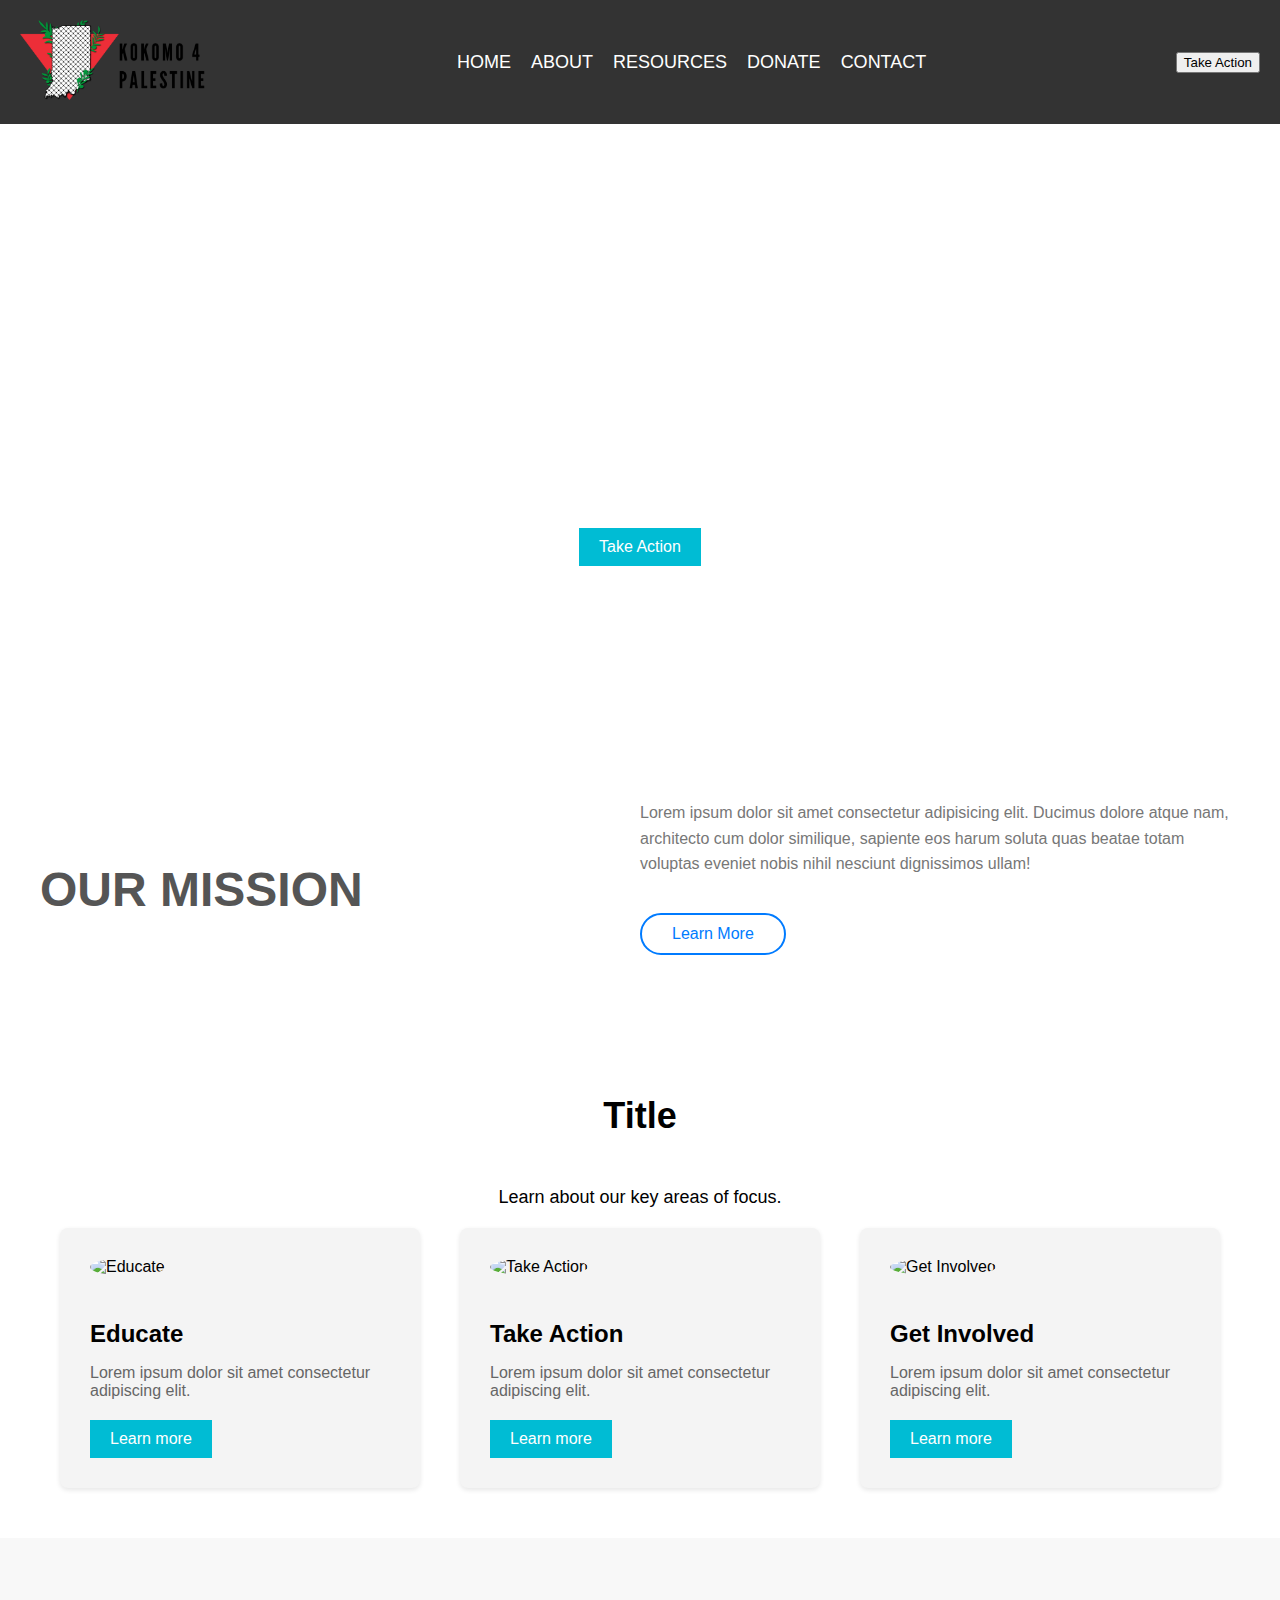
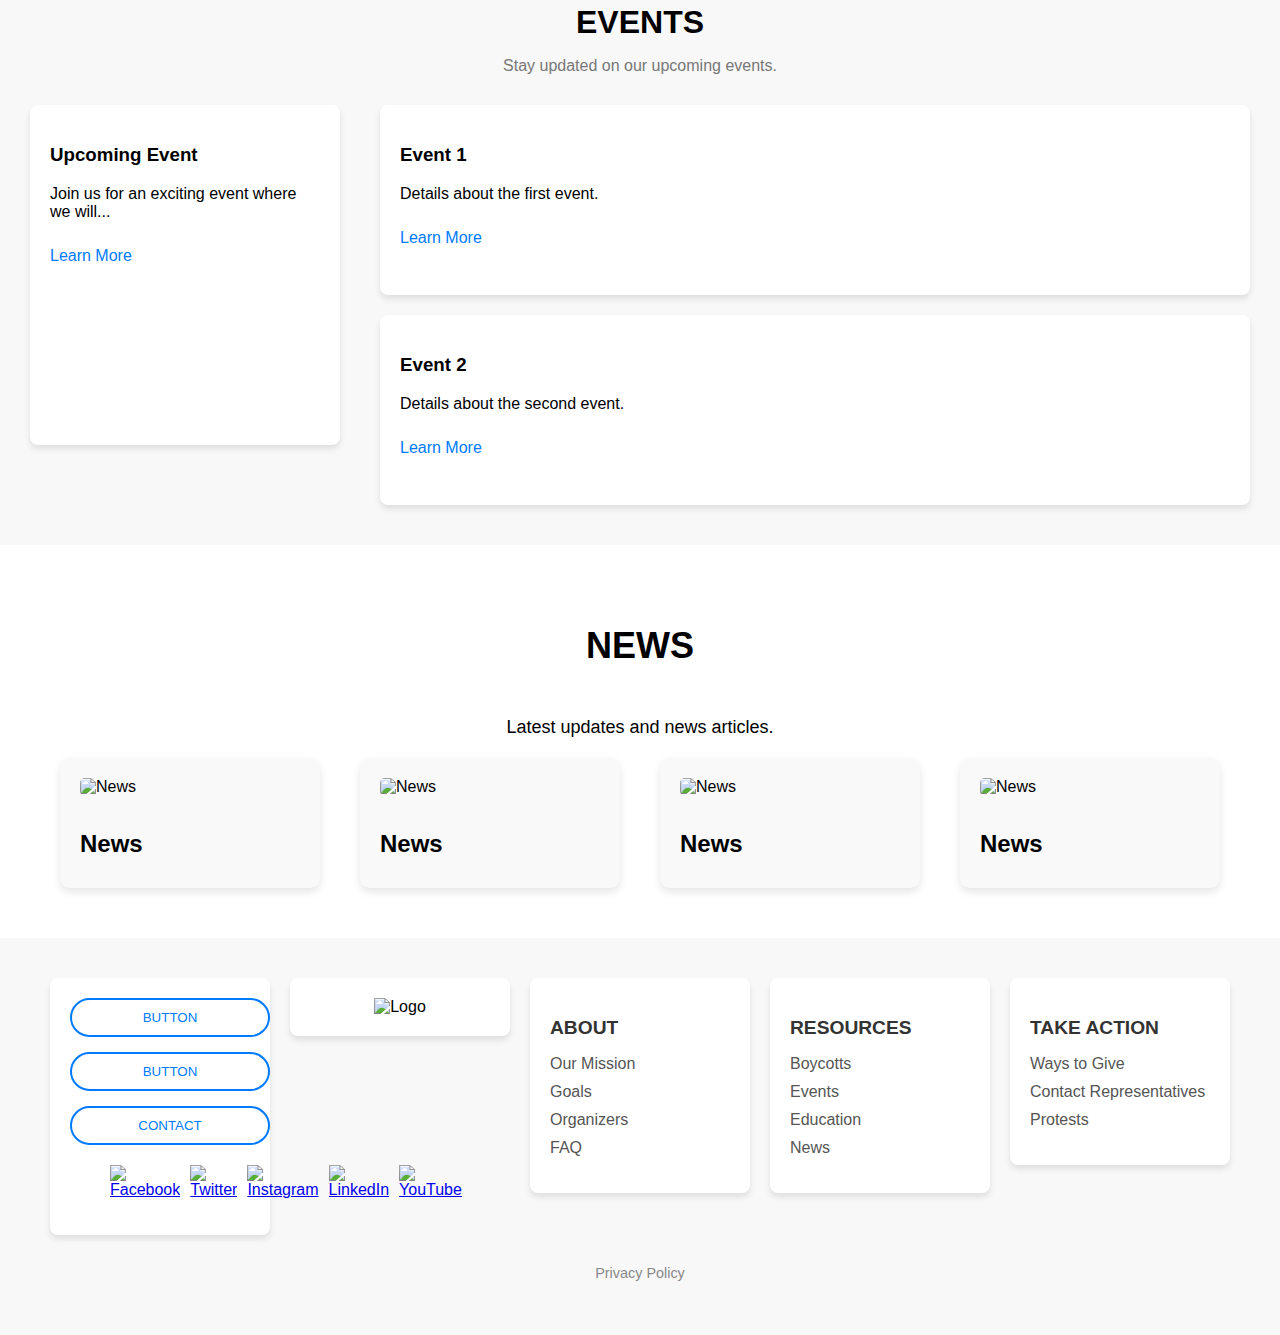
==== commit f446d509: "home page skeleton finished" ====
--- a/home.html
+++ b/home.html
@@ -12,11 +12,15 @@
       <header class="league-gothic">
         <!-- Logo -->
         <a href="#">
-          <img id="logo" src="/assets/imgs/K4P_logo.png" alt="Kokomo for Palestine Logo" />
+          <img
+            id="logo"
+            src="/assets/imgs/K4P_logo.png"
+            alt="Kokomo for Palestine Logo"
+          />
         </a>
 
         <!-- Navigation bar -->
-         <nav>
+        <nav>
           <ul>
             <li><a href="#">Home</a></li>
             <li><a href="#">About</a></li>
@@ -42,28 +46,34 @@
         <div class="hero-text">
           <h1>Lorem, ipsum dolor sit amet consectetur</h1>
           <p>
-            Lorem ipsum dolor sit amet consectetur adipisicing elit. Nesciunt cumque perspiciatis officiis quibusdam, totam alias rerum eos voluptas repellat veritatis animi consectetur, soluta aliquid facere dolorum fugit optio recusandae molestias.
+            Lorem ipsum dolor sit amet consectetur adipisicing elit. Nesciunt
+            cumque perspiciatis officiis quibusdam, totam alias rerum eos
+            voluptas repellat veritatis animi consectetur, soluta aliquid facere
+            dolorum fugit optio recusandae molestias.
           </p>
           <button>Take Action</button>
         </div>
       </section>
 
       <!-- Mission Section -->
-<section class="mission">
-  <div class="container">
-    <div class="mission-row">
-      <div class="mission-left">
-        <h2>OUR MISSION</h2>
-      </div>
-      <div class="mission-right">
-        <p>
-          Lorem ipsum dolor sit amet consectetur adipisicing elit. Ducimus dolore atque nam, architecto cum dolor similique, sapiente eos harum soluta quas beatae totam voluptas eveniet nobis nihil nesciunt dignissimos ullam!
-        </p>
-        <button>Learn More</button>
-      </div>
-    </div>
-  </div>
-</section>
+      <section class="mission">
+        <div class="container">
+          <div class="mission-row">
+            <div class="mission-left">
+              <h2>OUR MISSION</h2>
+            </div>
+            <div class="mission-right">
+              <p>
+                Lorem ipsum dolor sit amet consectetur adipisicing elit. Ducimus
+                dolore atque nam, architecto cum dolor similique, sapiente eos
+                harum soluta quas beatae totam voluptas eveniet nobis nihil
+                nesciunt dignissimos ullam!
+              </p>
+              <button>Learn More</button>
+            </div>
+          </div>
+        </div>
+      </section>
 
       <!-- Educational, Action, Involvement Cards -->
       <section class="services">
@@ -71,19 +81,31 @@
         <p class="card-description">Learn about our key areas of focus.</p>
         <div class="row">
           <div class="column card">
-            <img class="circular-img" src="/assets/imgs/placeholder-circle.png" alt="Educate" />
+            <img
+              class="circular-img"
+              src="/assets/imgs/placeholder-circle.png"
+              alt="Educate"
+            />
             <h3>Educate</h3>
             <p>Lorem ipsum dolor sit amet consectetur adipiscing elit.</p>
             <button>Learn more</button>
           </div>
           <div class="column card">
-            <img class="circular-img" src="/assets/imgs/placeholder-circle.png" alt="Take Action" />
+            <img
+              class="circular-img"
+              src="/assets/imgs/placeholder-circle.png"
+              alt="Take Action"
+            />
             <h3>Take Action</h3>
             <p>Lorem ipsum dolor sit amet consectetur adipiscing elit.</p>
             <button>Learn more</button>
           </div>
           <div class="column card">
-            <img class="circular-img" src="/assets/imgs/placeholder-circle.png" alt="Get Involved" />
+            <img
+              class="circular-img"
+              src="/assets/imgs/placeholder-circle.png"
+              alt="Get Involved"
+            />
             <h3>Get Involved</h3>
             <p>Lorem ipsum dolor sit amet consectetur adipiscing elit.</p>
             <button>Learn more</button>
@@ -91,32 +113,30 @@
         </div>
       </section>
 
-<!-- Events Section -->
-<section class="events">
-  <h2>EVENTS</h2>
-  <p class="event-description">Stay updated on our upcoming events.</p>
-  <div class="events-row">
-    <div class="column event-large">
-      <h3>Upcoming Event</h3>
-      <p>Join us for an exciting event where we will...</p>
-      <a href="#" class="learn-more">Learn More</a>
-    </div>
-    <div class="event-small-wrapper">
-      <div class="column event-small">
-        <h3>Event 1</h3>
-        <p>Details about the first event.</p>
-        <a href="#" class="learn-more">Learn More</a>
-      </div>
-      <div class="column event-small">
-        <h3>Event 2</h3>
-        <p>Details about the second event.</p>
-        <a href="#" class="learn-more">Learn More</a>
-      </div>
-    </div>
-  </div>
-</section>
-
-
+      <!-- Events Section -->
+      <section class="events">
+        <h2>EVENTS</h2>
+        <p class="event-description">Stay updated on our upcoming events.</p>
+        <div class="events-row">
+          <div class="column event-large">
+            <h3>Upcoming Event</h3>
+            <p>Join us for an exciting event where we will...</p>
+            <a href="#" class="learn-more">Learn More</a>
+          </div>
+          <div class="event-small-wrapper">
+            <div class="column event-small">
+              <h3>Event 1</h3>
+              <p>Details about the first event.</p>
+              <a href="#" class="learn-more">Learn More</a>
+            </div>
+            <div class="column event-small">
+              <h3>Event 2</h3>
+              <p>Details about the second event.</p>
+              <a href="#" class="learn-more">Learn More</a>
+            </div>
+          </div>
+        </div>
+      </section>
 
       <!-- News Section -->
       <section class="news">
@@ -124,19 +144,35 @@
         <p class="news-description">Latest updates and news articles.</p>
         <div class="row">
           <div class="column news-card">
-            <img class="square-img" src="/assets/imgs/placeholder-square.png" alt="News" />
-            <h3>News</h3>
-          </div>
-          <div class="column news-card">
-            <img class="square-img" src="/assets/imgs/placeholder-square.png" alt="News" />
-            <h3>News</h3>
-          </div>
-          <div class="column news-card">
-            <img class="square-img" src="/assets/imgs/placeholder-square.png" alt="News" />
-            <h3>News</h3>
-          </div>
-          <div class="column news-card">
-            <img class="square-img" src="/assets/imgs/placeholder-square.png" alt="News" />
+            <img
+              class="square-img"
+              src="/assets/imgs/placeholder-square.png"
+              alt="News"
+            />
+            <h3>News</h3>
+          </div>
+          <div class="column news-card">
+            <img
+              class="square-img"
+              src="/assets/imgs/placeholder-square.png"
+              alt="News"
+            />
+            <h3>News</h3>
+          </div>
+          <div class="column news-card">
+            <img
+              class="square-img"
+              src="/assets/imgs/placeholder-square.png"
+              alt="News"
+            />
+            <h3>News</h3>
+          </div>
+          <div class="column news-card">
+            <img
+              class="square-img"
+              src="/assets/imgs/placeholder-square.png"
+              alt="News"
+            />
             <h3>News</h3>
           </div>
         </div>
@@ -146,29 +182,71 @@
       <footer>
         <div class="footer-content">
           <div class="row">
-            <div class="column">
+            <div class="column buttons-column">
               <button>BUTTON</button>
               <button>BUTTON</button>
               <button>CONTACT</button>
-            </div>
-            <div class="column">
+              <ul class="social-icons">
+                <li>
+                  <a href="#"
+                    ><img src="/assets/imgs/facebook.png" alt="Facebook"
+                  /></a>
+                </li>
+                <li>
+                  <a href="#"
+                    ><img src="/assets/imgs/twitter.png" alt="Twitter"
+                  /></a>
+                </li>
+                <li>
+                  <a href="#"
+                    ><img src="/assets/imgs/instagram.png" alt="Instagram"
+                  /></a>
+                </li>
+                <li>
+                  <a href="#"
+                    ><img src="/assets/imgs/linkedin.png" alt="LinkedIn"
+                  /></a>
+                </li>
+                <li>
+                  <a href="#"
+                    ><img src="/assets/imgs/youtube.png" alt="YouTube"
+                  /></a>
+                </li>
+              </ul>
+            </div>
+            <div class="column logo-column">
               <img src="/assets/imgs/logo.png" alt="Logo" />
             </div>
-            <div class="column">
-              <p>About, Resources, Take Action</p>
-            </div>
-            <div class="column">
-              <ul class="social-icons">
-                <li><a href="#"><img src="/assets/imgs/facebook.png" alt="Facebook" /></a></li>
-                <li><a href="#"><img src="/assets/imgs/twitter.png" alt="Twitter" /></a></li>
-                <li><a href="#"><img src="/assets/imgs/linkedin.png" alt="LinkedIn" /></a></li>
-                <li><a href="#"><img src="/assets/imgs/youtube.png" alt="YouTube" /></a></li>
-              </ul>
-            </div>
-          </div>
-        </div>
-        <p>Privacy Policy</p>
+            <div class="column links-column">
+              <h3>ABOUT</h3>
+              <ul>
+                <li><a href="#">Our Mission</a></li>
+                <li><a href="#">Goals</a></li>
+                <li><a href="#">Organizers</a></li>
+                <li><a href="#">FAQ</a></li>
+              </ul>
+            </div>
+            <div class="column links-column">
+              <h3>RESOURCES</h3>
+              <ul>
+                <li><a href="#">Boycotts</a></li>
+                <li><a href="#">Events</a></li>
+                <li><a href="#">Education</a></li>
+                <li><a href="#">News</a></li>
+              </ul>
+            </div>
+            <div class="column links-column">
+              <h3>TAKE ACTION</h3>
+              <ul>
+                <li><a href="#">Ways to Give</a></li>
+                <li><a href="#">Contact Representatives</a></li>
+                <li><a href="#">Protests</a></li>
+              </ul>
+            </div>
+          </div>
+        </div>
+        <p class="privacy-policy">Privacy Policy</p>
       </footer>
     </main>
   </body>
-</html>+</html>
--- a/assets/style.css
+++ b/assets/style.css
@@ -363,47 +363,208 @@
   margin-bottom: 10px;
 }
 
-/* Footer */
+/* TAKE ACTION Section */
+.take-action {
+  background-color: #f4f4f4;
+  padding: 60px 20px;
+  text-align: center;
+}
+
+.take-action h1 {
+  font-size: 3rem;
+  color: #333;
+  margin-bottom: 20px;
+}
+
+.take-action p {
+  font-size: 1.2rem;
+  color: #666;
+  max-width: 700px;
+  margin: 0 auto;
+}
+
+/* Action Cards Section */
+.action-cards {
+  padding: 60px 20px;
+}
+
+.card-row {
+  display: flex;
+  flex-wrap: wrap;
+  justify-content: space-between;
+}
+
+.card {
+  background-color: #f4f4f4;
+  padding: 30px;
+  margin-bottom: 20px;
+  border-radius: 8px;
+  box-shadow: 0 2px 5px rgba(0, 0, 0, 0.1);
+}
+
+.card img {
+  max-width: 100%;
+  height: auto;
+  margin-bottom: 20px;
+}
+
+.card h2 {
+  font-size: 1.5rem;
+  margin-bottom: 15px;
+}
+
+.card p {
+  font-size: 1rem;
+  margin-bottom: 20px;
+  color: #666;
+}
+
+.card a.btn {
+  display: inline-block;
+  padding: 10px 20px;
+  border-radius: 30px;
+  border: 2px solid #333;
+  text-decoration: none;
+  color: #333;
+  transition: background-color 0.3s, color 0.3s;
+}
+
+.card a.btn:hover {
+  background-color: #333;
+  color: #fff;
+}
+
+/* Large Card and Small Card Styling */
+.card-large {
+  flex: 1;
+  margin-right: 20px;
+}
+
+.card-small {
+  flex: 0.5;
+  margin-right: 20px;
+}
+
+
+/* FOOTER section */
 footer {
-  background-color: #333;
-  padding: 50px;
-  color: white;
+  background-color: #f8f8f8;
+  padding: 40px 20px;
+  text-align: center;
 }
 
 .footer-content {
-  max-width: 1000px;
+  max-width: 1200px;
   margin: 0 auto;
-}
-
-footer .row {
   display: flex;
   justify-content: space-between;
-  gap: 20px;
-}
-
-footer .column {
-  flex: 1;
-  text-align: center;
-}
-
-footer .social-icons {
-  list-style-type: none;
+  align-items: flex-start;
+  flex-wrap: wrap;
+}
+
+.row {
+  width: 100%;
+  display: flex;
+  justify-content: space-between;
+  align-items: flex-start;
+  flex-wrap: wrap;
+}
+
+.column {
+  flex: 1;
+  min-width: 150px;
+  margin: 0 10px;
+  text-align: left;
+}
+
+.buttons-column {
+  text-align: left;
+}
+
+.buttons-column button {
+  display: block;
+  width: 200px;
+  margin-bottom: 15px;
+  padding: 10px;
+  border-radius: 30px;
+  background-color: transparent;
+  border: 2px solid #007bff;
+  color: #007bff;
+  cursor: pointer;
+  text-transform: uppercase;
+}
+
+.buttons-column button:hover {
+  background-color: #007bff;
+  color: #fff;
+}
+
+.social-icons {
+  display: flex;
+  margin-top: 20px;
+}
+
+.social-icons li {
+  list-style: none;
+  margin-right: 10px;
+}
+
+.social-icons li img {
+  width: 24px;
+  height: 24px;
+}
+
+.logo-column {
+  text-align: center;
+}
+
+.logo-column img {
+  max-width: 150px;
+}
+
+.links-column h3 {
+  color: #333;
+  margin-bottom: 15px;
+  font-size: 1.2rem;
+  font-weight: bold;
+}
+
+.links-column ul {
   padding: 0;
-  display: flex;
-  justify-content: center;
-  gap: 10px;
-}
-
-footer .social-icons li {
-  display: inline-block;
-}
-
-footer .social-icons li a img {
-  height: 24px;
-}
-
-footer p {
-  text-align: center;
-  margin-top: 20px;
-  font-size: 14px;
-}
+  list-style: none;
+}
+
+.links-column ul li {
+  margin-bottom: 10px;
+}
+
+.links-column ul li a {
+  text-decoration: none;
+  color: #555;
+}
+
+.links-column ul li a:hover {
+  text-decoration: underline;
+}
+
+.privacy-policy {
+  margin-top: 30px;
+  color: #888;
+  font-size: 0.9rem;
+}
+
+@media (max-width: 768px) {
+  .footer-content {
+    flex-direction: column;
+    text-align: center;
+  }
+
+  .column {
+    margin: 20px 0;
+  }
+
+  .social-icons {
+    justify-content: center;
+  }
+}
+
